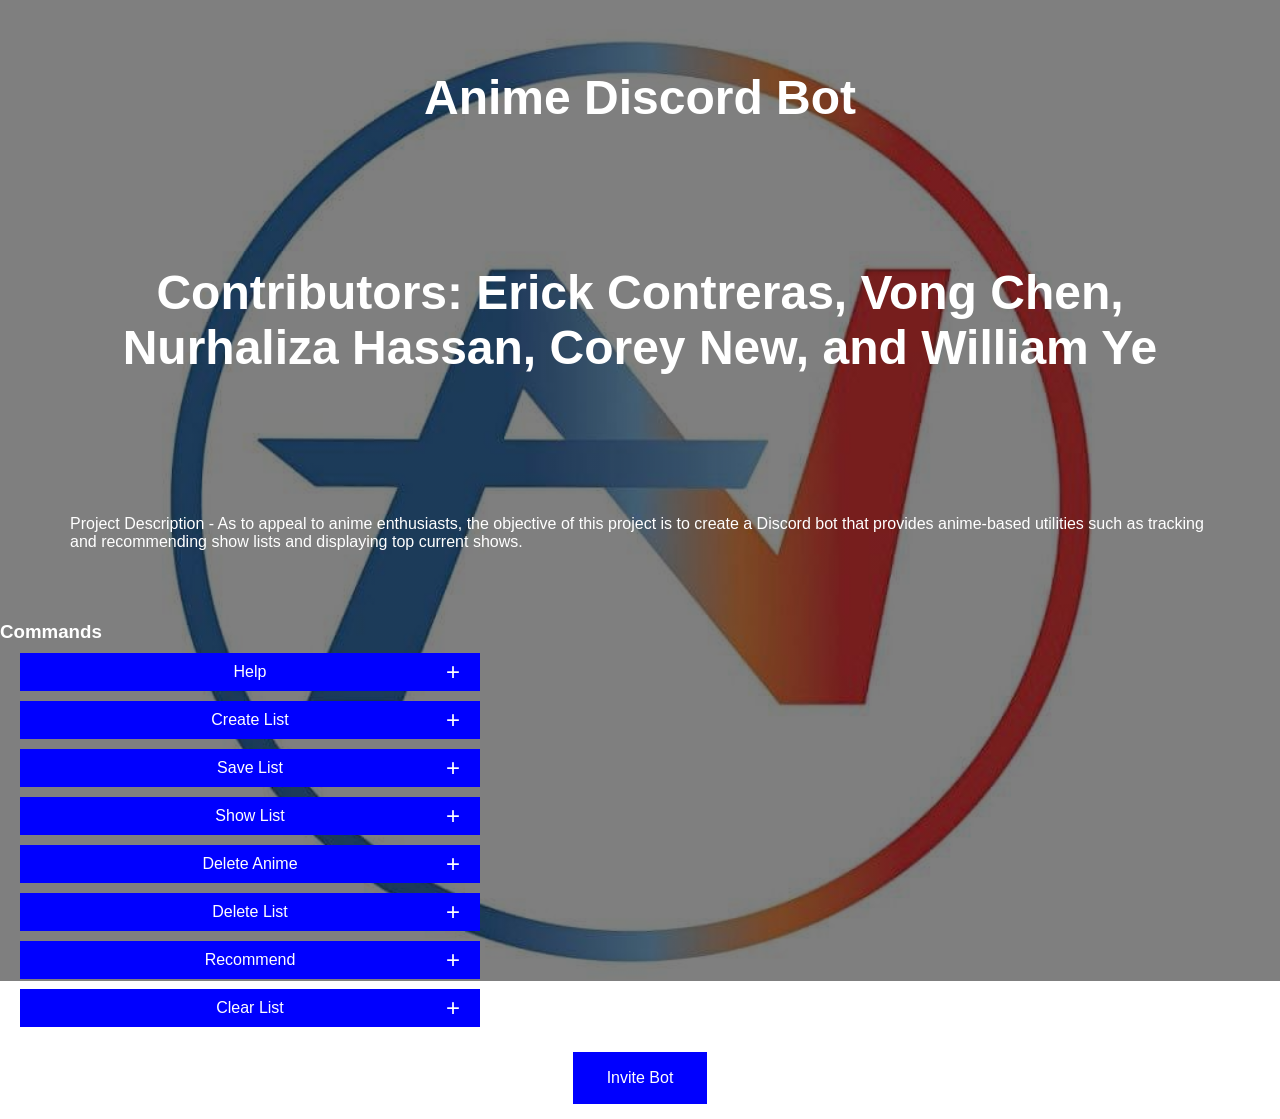
==== Website/index.html @ 14014547 "Updated button" ====
<!DOCTYPE html>
<html lang="en">
<head>
    <title> Anime Discord Bot </title>
    <link rel="stylesheet" href="style.css"> 
</head>
<body>
    <div class="main"> 
        <h1> Anime Discord Bot </h1>
        <h2> Contributors: Erick Contreras, Vong Chen, Nurhaliza Hassan, Corey New, and William Ye </h2>
        <p> Project Description - As to appeal to anime enthusiasts, the objective of this project is to create a Discord bot that provides anime-based utilities such as tracking and recommending show lists and displaying top current shows.
        </p>
        <h3> Commands </h3>
        <div class="accordion">
            <div class="content-box">
                <div class="label"> Help </div>
                <div class="content">
                    <p>Details: Opens the help menu</p>
                    <p>Usage: !help &lt;command&gt;</p>
                </div>
            </div>
            <div class="content-box">
                <div class="label"> Create List </div>
                <div class="content">
                    <p>Alias:  `createlist`, `Createlist`, `CreateList`</p>
                    <p>Details: Creates a list in the database</p>
                    <p>Usage: !createList</p>
                </div>
            </div>
            <div class="content-box">
                <div class="label"> Save List </div>
                <div class="content">
                    <p>Alias: `savelist`, `Savelist`, `SaveList`</p>
                    <p>Details: Saves anime to list</p>
                    <p>Usage: !saveList &lt;anime name&gt;</p>
                </div>
            </div>
            <div class="content-box">
                <div class="label"> Show List </div>
                <div class="content">
                    <p>Alias:  `showlist`, `Showlist`, `ShowList`</p>
                    <p>Details: Shows your list</p>
                    <p>Usage: !showList</p>
                </div>
            </div>
            <div class="content-box">
                <div class="label"> Delete Anime </div>
                <div class="content">
                    <p>Alias:  `delanime`, `Delanime`, `DelAnime`</p>
                    <p>Details: Deletes an anime from list</p>
                    <p>Usage: !delAnime &lt;anime name&gt;</p>
                </div>
            </div>
            <div class="content-box">
                <div class="label"> Delete List </div>
                <div class="content">
                    <p>Alias:  `deletelist`, `Deletelist`, `DeleteList`</p>
                    <p>Details: Deletes list from database</p>
                    <p>Usage: !deleteList</p>
                </div>
            </div>
            <div class="content-box">
                <div class="label"> Recommend </div>
                <div class="content">
                    <p>Alias:  `delanime`, `Delanime`, `DelAnime`</p>
                    <p>Details: Deletes an anime from list</p>
                    <p>Usage: !delAnime &lt;anime name&gt;</p>
                </div>
            </div>
            <div class="content-box">
                <div class="label"> Clear List </div>
                <div class="content">
                    <p>Alias:  `delanime`, `Delanime`, `DelAnime`</p>
                    <p>Details: Deletes an anime from list</p>
                    <p>Usage: !delAnime &lt;anime name&gt;</p>
                </div>
            </div>
        </div>
        <div class="button">
            <button class="button b1" onclick="window.open('https://discord.com/api/oauth2/authorize?client_id=942280719655395369&permissions=534723951680&scope=bot');" >Invite Bot</button>
        </div>
    </div>
</body>
<script src="index.js"></script>
---- Website/style.css ----
*{
    margin: 0;
    padding: 0;
    box-sizing: border-box;
}

.main{
    width: 100%;
    background: linear-gradient(to top, rgba(0,0,0,0.5)50%, rgba(0,0,0,0.5)50%), url(logo.jpg);
    background-position: center;
    background-size: cover;
    height: 109vh; 
}

h1 {
    text-align: center;
    color: white;
    padding: 70px;
    font-size: 300%;
}

h2 {
    text-align: center;
    color: white;
    padding: 70px;
    font-size: 300%;
}

ul {
    display: table;
    color: white;
    padding: 70px;
}

h3 {
    color: white;
}

body {
    font-family: Arial, sans-serif;
    display: flex;
    justify-content: center;
    align-items: center;
    min-height: 100vh;
    background: white;
}

.accordion {
    max-width: 500px;
    text-align: center
}

.accordion .content-box {
    position: relative;
    margin: 10px 20px;
}

.accordion .content-box .label {
    position: relative;
    padding: 10px;
    background: blue;
    color: white;
    cursor: pointer;
}

.accordion .content-box .label::before {
    content: '+';
    position: absolute;
    top: 50%;
    right: 20px;
    transform: translateY(-50%);
    font-size: 1.5em;
}

.accordion .content-box.active .label::before {
    content: '-';
}

.accordion .content-box .content {
    position: relative;
    background: black;
    height: 0;
    overflow: hidden;
    transition: 0.5s;
    overflow-y: auto;
}

.accordion .content-box.active .content {
    height: 150px;
    padding: 10px;
}

p {
    color: white;
    padding: 70px;
}

.button {
    padding: 15px 32px;
    text-align: center;
    text-decoration: none;
    font-size: 16px;
}

.b1 {
    background-color: blue; 
    color: white; 
    border: 2px solid blue;
}
  
.b1:hover {
    background-color: white;
    color: black;
}
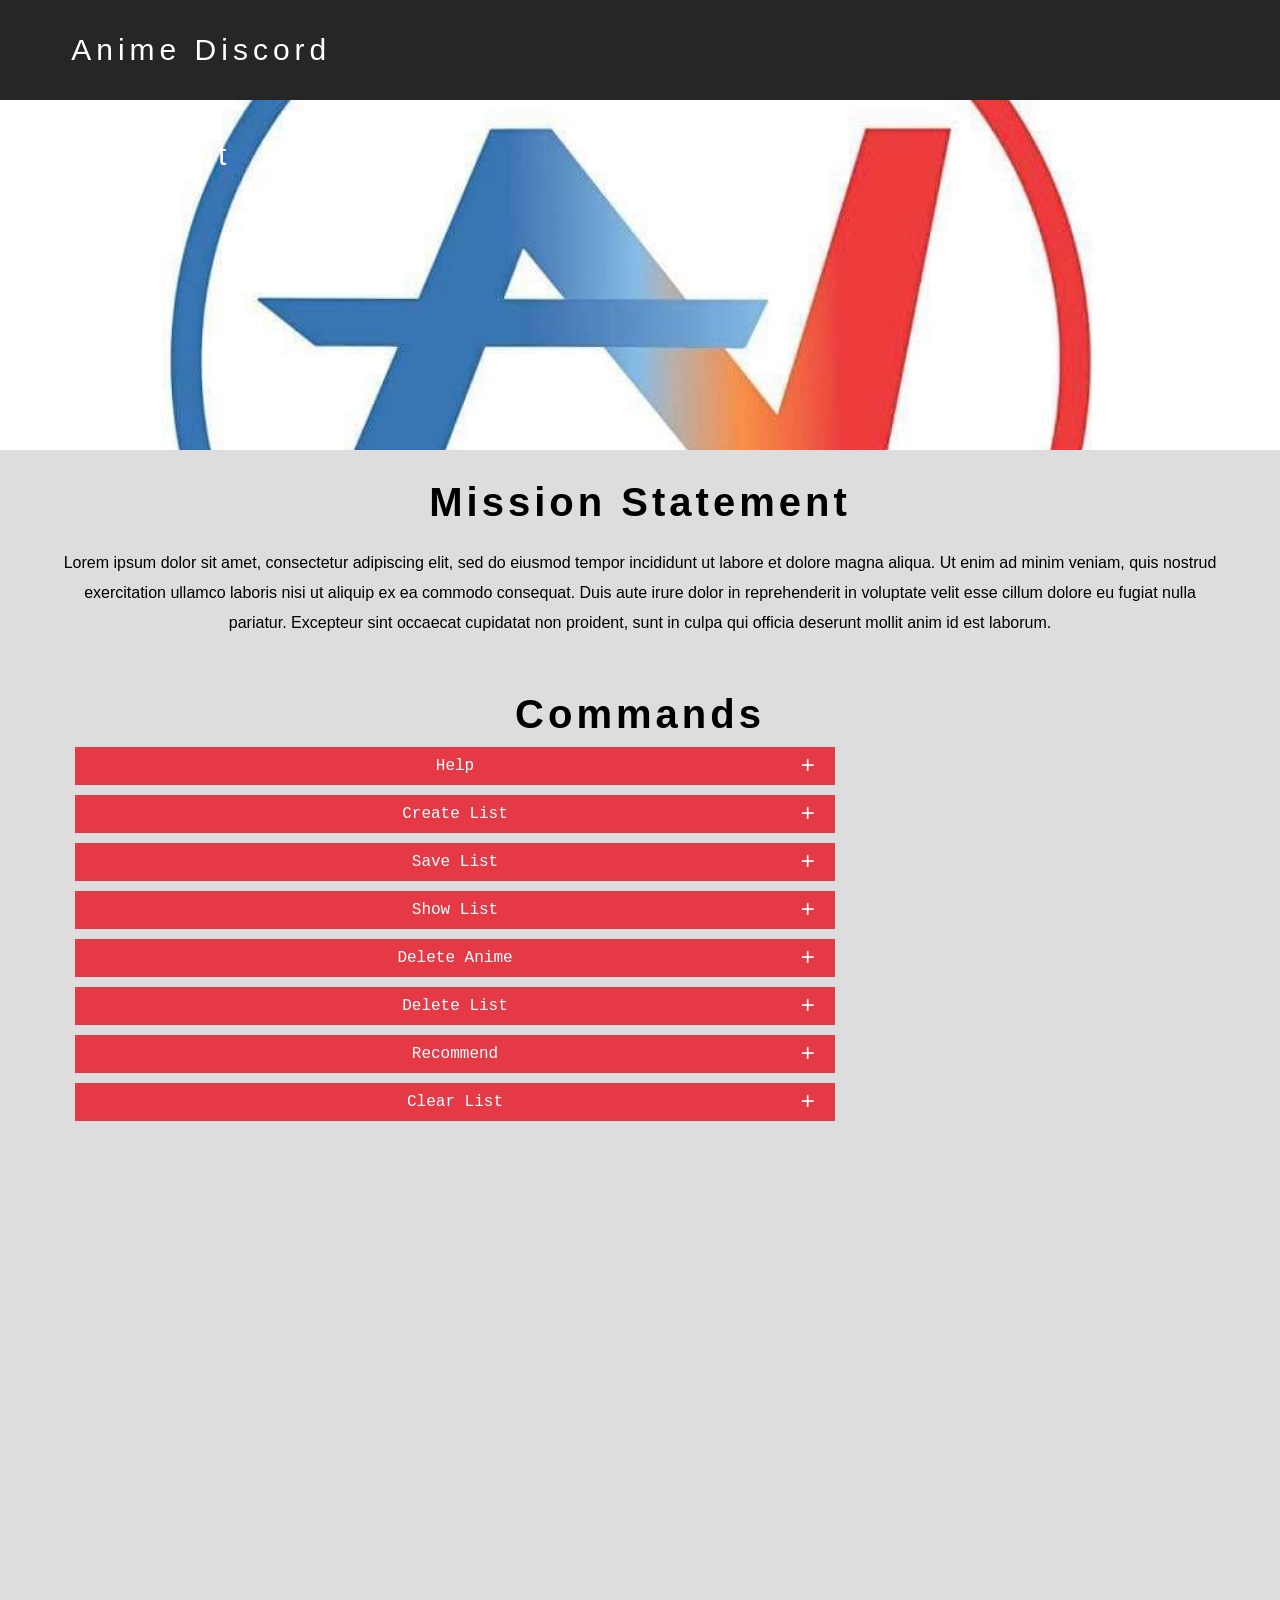
==== commit 15baa1ef: "a major update on ui design of website" ====
--- a/Website/index.html
+++ b/Website/index.html
@@ -1,84 +1,140 @@
 <!DOCTYPE html>
 <html lang="en">
-<head>
-    <title> Anime Discord Bot </title>
-    <link rel="stylesheet" href="style.css"> 
-</head>
-<body>
-    <div class="main"> 
-        <h1> Anime Discord Bot </h1>
-        <h2> Contributors: Erick Contreras, Vong Chen, Nurhaliza Hassan, Corey New, and William Ye </h2>
-        <p> Project Description - As to appeal to anime enthusiasts, the objective of this project is to create a Discord bot that provides anime-based utilities such as tracking and recommending show lists and displaying top current shows.
-        </p>
-        <h3> Commands </h3>
-        <div class="accordion">
-            <div class="content-box">
-                <div class="label"> Help </div>
-                <div class="content">
-                    <p>Details: Opens the help menu</p>
-                    <p>Usage: !help &lt;command&gt;</p>
+    <head>
+        <meta charset="UTF-8">
+        <!-- Tab Title -->
+        <title> Anime Discord Bot </title>
+        <link rel="stylesheet" href="style.css">
+    </head>
+    <body>
+          <!-- Heading Area  -->
+        <div class="box-area">
+            <header>
+                <div class="wrapper">
+                    <div class="logo">
+                        <a href="#"> Anime Discord Bot </a>
+                    </div>
                 </div>
+            </header>
+              <!-- Banner Area  -->
+            <div class="banner-area">
+                <h2>  </h2>   
             </div>
-            <div class="content-box">
-                <div class="label"> Create List </div>
-                <div class="content">
-                    <p>Alias:  `createlist`, `Createlist`, `CreateList`</p>
-                    <p>Details: Creates a list in the database</p>
-                    <p>Usage: !createList</p>
-                </div>
-            </div>
-            <div class="content-box">
-                <div class="label"> Save List </div>
-                <div class="content">
-                    <p>Alias: `savelist`, `Savelist`, `SaveList`</p>
-                    <p>Details: Saves anime to list</p>
-                    <p>Usage: !saveList &lt;anime name&gt;</p>
-                </div>
-            </div>
-            <div class="content-box">
-                <div class="label"> Show List </div>
-                <div class="content">
-                    <p>Alias:  `showlist`, `Showlist`, `ShowList`</p>
-                    <p>Details: Shows your list</p>
-                    <p>Usage: !showList</p>
-                </div>
-            </div>
-            <div class="content-box">
-                <div class="label"> Delete Anime </div>
-                <div class="content">
-                    <p>Alias:  `delanime`, `Delanime`, `DelAnime`</p>
-                    <p>Details: Deletes an anime from list</p>
-                    <p>Usage: !delAnime &lt;anime name&gt;</p>
-                </div>
-            </div>
-            <div class="content-box">
-                <div class="label"> Delete List </div>
-                <div class="content">
-                    <p>Alias:  `deletelist`, `Deletelist`, `DeleteList`</p>
-                    <p>Details: Deletes list from database</p>
-                    <p>Usage: !deleteList</p>
-                </div>
-            </div>
-            <div class="content-box">
-                <div class="label"> Recommend </div>
-                <div class="content">
-                    <p>Alias:  `delanime`, `Delanime`, `DelAnime`</p>
-                    <p>Details: Deletes an anime from list</p>
-                    <p>Usage: !delAnime &lt;anime name&gt;</p>
-                </div>
-            </div>
-            <div class="content-box">
-                <div class="label"> Clear List </div>
-                <div class="content">
-                    <p>Alias:  `delanime`, `Delanime`, `DelAnime`</p>
-                    <p>Details: Deletes an anime from list</p>
-                    <p>Usage: !delAnime &lt;anime name&gt;</p>
+              <!-- Area Below Banner  -->
+            <div class="content-area">
+                <div class="wrapper">
+                    <h2> Mission Statement </h2>
+                    <p> Lorem ipsum dolor sit amet, consectetur adipiscing elit, sed do eiusmod tempor 
+                        incididunt ut labore et dolore magna aliqua. Ut enim ad minim veniam, quis nostrud 
+                        exercitation ullamco laboris nisi ut aliquip ex ea commodo consequat. Duis aute 
+                        irure dolor in reprehenderit in voluptate velit esse cillum dolore eu fugiat nulla 
+                        pariatur. Excepteur sint occaecat cupidatat non proident, sunt in culpa qui officia 
+                        deserunt mollit anim id est laborum. </p>
+                    <h2> Commands </h2>
+                      <!-- Toggle Menu  -->
+                    <div class="accordion">
+                        <div class="content-box">
+                            <div class="label"> Help </div>
+                            <div class="content">
+                                <p> Lorem ipsum dolor sit amet, consectetur adipiscing elit, sed do eiusmod tempor 
+                                    incididunt ut labore et dolore magna aliqua. Ut enim ad minim veniam, quis nostrud 
+                                    exercitation ullamco laboris nisi ut aliquip ex ea commodo consequat. Duis aute 
+                                    irure dolor in reprehenderit in voluptate velit esse cillum dolore eu fugiat nulla 
+                                    pariatur. Excepteur sint occaecat cupidatat non proident, sunt in culpa qui officia 
+                                    deserunt mollit anim id est laborum.
+                                </p>
+                            </div>
+                        </div>
+                        <div class="content-box">
+                            <div class="label"> Create List </div>
+                            <div class="content">
+                                <p> Lorem ipsum dolor sit amet, consectetur adipiscing elit, sed do eiusmod tempor 
+                                    incididunt ut labore et dolore magna aliqua. Ut enim ad minim veniam, quis nostrud 
+                                    exercitation ullamco laboris nisi ut aliquip ex ea commodo consequat. Duis aute 
+                                    irure dolor in reprehenderit in voluptate velit esse cillum dolore eu fugiat nulla 
+                                    pariatur. Excepteur sint occaecat cupidatat non proident, sunt in culpa qui officia 
+                                    deserunt mollit anim id est laborum.
+                                </p>
+                            </div>
+                        </div>
+                        <div class="content-box">
+                            <div class="label"> Save List </div>
+                            <div class="content">
+                                <p> Lorem ipsum dolor sit amet, consectetur adipiscing elit, sed do eiusmod tempor 
+                                    incididunt ut labore et dolore magna aliqua. Ut enim ad minim veniam, quis nostrud 
+                                    exercitation ullamco laboris nisi ut aliquip ex ea commodo consequat. Duis aute 
+                                    irure dolor in reprehenderit in voluptate velit esse cillum dolore eu fugiat nulla 
+                                    pariatur. Excepteur sint occaecat cupidatat non proident, sunt in culpa qui officia 
+                                    deserunt mollit anim id est laborum.
+                                </p>
+                            </div>
+                        </div>
+                        <div class="content-box">
+                            <div class="label"> Show List </div>
+                            <div class="content">
+                                <p> Lorem ipsum dolor sit amet, consectetur adipiscing elit, sed do eiusmod tempor 
+                                    incididunt ut labore et dolore magna aliqua. Ut enim ad minim veniam, quis nostrud 
+                                    exercitation ullamco laboris nisi ut aliquip ex ea commodo consequat. Duis aute 
+                                    irure dolor in reprehenderit in voluptate velit esse cillum dolore eu fugiat nulla 
+                                    pariatur. Excepteur sint occaecat cupidatat non proident, sunt in culpa qui officia 
+                                    deserunt mollit anim id est laborum.
+                                </p>
+                            </div>
+                        </div>
+                        <div class="content-box">
+                            <div class="label"> Delete Anime </div>
+                            <div class="content">
+                                <p> Lorem ipsum dolor sit amet, consectetur adipiscing elit, sed do eiusmod tempor 
+                                    incididunt ut labore et dolore magna aliqua. Ut enim ad minim veniam, quis nostrud 
+                                    exercitation ullamco laboris nisi ut aliquip ex ea commodo consequat. Duis aute 
+                                    irure dolor in reprehenderit in voluptate velit esse cillum dolore eu fugiat nulla 
+                                    pariatur. Excepteur sint occaecat cupidatat non proident, sunt in culpa qui officia 
+                                    deserunt mollit anim id est laborum.
+                                </p>
+                            </div>
+                        </div>
+                        <div class="content-box">
+                            <div class="label"> Delete List </div>
+                            <div class="content">
+                                <p> Lorem ipsum dolor sit amet, consectetur adipiscing elit, sed do eiusmod tempor 
+                                    incididunt ut labore et dolore magna aliqua. Ut enim ad minim veniam, quis nostrud 
+                                    exercitation ullamco laboris nisi ut aliquip ex ea commodo consequat. Duis aute 
+                                    irure dolor in reprehenderit in voluptate velit esse cillum dolore eu fugiat nulla 
+                                    pariatur. Excepteur sint occaecat cupidatat non proident, sunt in culpa qui officia 
+                                    deserunt mollit anim id est laborum.
+                                </p>
+                            </div>
+                        </div>
+                        <div class="content-box">
+                            <div class="label"> Recommend </div>
+                            <div class="content">
+                                <p> Lorem ipsum dolor sit amet, consectetur adipiscing elit, sed do eiusmod tempor 
+                                    incididunt ut labore et dolore magna aliqua. Ut enim ad minim veniam, quis nostrud 
+                                    exercitation ullamco laboris nisi ut aliquip ex ea commodo consequat. Duis aute 
+                                    irure dolor in reprehenderit in voluptate velit esse cillum dolore eu fugiat nulla 
+                                    pariatur. Excepteur sint occaecat cupidatat non proident, sunt in culpa qui officia 
+                                    deserunt mollit anim id est laborum.
+                                </p>
+                            </div>
+                        </div>
+                        <div class="content-box">
+                            <div class="label"> Clear List </div>
+                            <div class="content">
+                                <p> Lorem ipsum dolor sit amet, consectetur adipiscing elit, sed do eiusmod tempor 
+                                    incididunt ut labore et dolore magna aliqua. Ut enim ad minim veniam, quis nostrud 
+                                    exercitation ullamco laboris nisi ut aliquip ex ea commodo consequat. Duis aute 
+                                    irure dolor in reprehenderit in voluptate velit esse cillum dolore eu fugiat nulla 
+                                    pariatur. Excepteur sint occaecat cupidatat non proident, sunt in culpa qui officia 
+                                    deserunt mollit anim id est laborum.
+                                </p>
+                            </div>
+                        </div>
                 </div>
             </div>
         </div>
-        <div class="button">
-            <button class="button b1" onclick="window.open('https://discord.com/api/oauth2/authorize?client_id=942280719655395369&permissions=534723951680&scope=bot');" >Invite Bot</button>
-        </div>
-    </div>
-</body>
+    </body>
+</html>
+<div class="button"> 
+    <button onclick="window.open('https://discord.com/api/oauth2/authorize?client_id=942280719655395369&permissions=534723951680&scope=bot');">Invite Bot</button>
+</div>
 <script src="index.js"></script>
--- a/Website/style.css
+++ b/Website/style.css
@@ -1,53 +1,100 @@
 *{
     margin: 0;
     padding: 0;
-    box-sizing: border-box;
 }
 
-.main{
-    width: 100%;
-    background: linear-gradient(to top, rgba(0,0,0,0.5)50%, rgba(0,0,0,0.5)50%), url(logo.jpg);
-    background-position: center;
-    background-size: cover;
-    height: 109vh; 
+/* --- variables --- */
+/* background - gradient color palette */
+:root {
+    --imperial-red: #e63946;
+    --honeydew: #f1faee;
+    --powder-blue: #a8dadc;
+    --celadon-blue: #457b9d;
+    --prussian-blue: #1d3557;
 }
 
-h1 {
+/* --- global settings --- */
+body {
     text-align: center;
-    color: white;
-    padding: 70px;
-    font-size: 300%;
 }
 
-h2 {
-    text-align: center;
-    color: white;
-    padding: 70px;
-    font-size: 300%;
+.wrapper {
+    width: 1170px;
+    margin: 0 auto;
 }
 
-ul {
-    display: table;
-    color: white;
-    padding: 70px;
+header {
+    height: 100px;
+    background: #262626;
+    width: 100%;
+    z-index: 12;
+    position: fixed;
 }
 
-h3 {
-    color: white;
+.logo {
+    width: 25%;
+    float: left;
+    line-height: 100px;
 }
 
-body {
-    font-family: Arial, sans-serif;
-    display: flex;
-    justify-content: center;
-    align-items: center;
-    min-height: 100vh;
-    background: white;
+.logo a {
+    text-decoration: none;
+    font-size: 30px;
+    font-family: 'Franklin Gothic Medium', 'Arial Narrow', Arial, sans-serif;
+    color: #fff;
+    letter-spacing: 5px;
+    background-position: center;
 }
 
+.banner-area {
+    width: 100%;
+    height: 500px;
+    position: fixed;
+    top: 100px;
+    background-image: url(logo.jpg);
+    -webkit-background-size: cover;
+    background-size: cover;
+    background-position: center center;
+}
+
+.banner-area h2 {
+    padding-top: 8%;
+    font-size: 70px;
+    font-family: 'Courier New', Courier, monospace;
+    text-transform: uppercase;
+    color: #fff;
+}
+
+.content-area {
+    width: 100%;
+    position: relative;
+    top: 450px;
+    background: #ddd;
+    height: 1500px;
+}
+
+.content-area h2 {
+    font-family: 'Franklin Gothic Medium', 'Arial Narrow', Arial, sans-serif;
+    letter-spacing: 4px;
+    padding-top: 30px;
+    font-size: 40px;
+    margin: 0;
+}
+
+.content-area p {
+    padding: 2% 0;
+    font-family: 'Lucida Sans', 'Lucida Sans Regular', 'Lucida Grande', 'Lucida Sans Unicode', Geneva, Verdana, sans-serif;
+    line-height: 30px;
+}
+
+/* --- discord button --- */
+.button {
+    text-align: center;
+}
+
+/* --- toggle menu --- */
 .accordion {
-    max-width: 500px;
-    text-align: center
+    max-width: 800px;
 }
 
 .accordion .content-box {
@@ -58,9 +105,10 @@
 .accordion .content-box .label {
     position: relative;
     padding: 10px;
-    background: blue;
+    background: var(--imperial-red);
     color: white;
     cursor: pointer;
+    font-family: 'Courier New', Courier, monospace;
 }
 
 .accordion .content-box .label::before {
@@ -78,7 +126,7 @@
 
 .accordion .content-box .content {
     position: relative;
-    background: black;
+    background: white;
     height: 0;
     overflow: hidden;
     transition: 0.5s;
@@ -88,27 +136,7 @@
 .accordion .content-box.active .content {
     height: 150px;
     padding: 10px;
+    
 }
 
-p {
-    color: white;
-    padding: 70px;
-}
 
-.button {
-    padding: 15px 32px;
-    text-align: center;
-    text-decoration: none;
-    font-size: 16px;
-}
-
-.b1 {
-    background-color: blue; 
-    color: white; 
-    border: 2px solid blue;
-}
-  
-.b1:hover {
-    background-color: white;
-    color: black;
-}
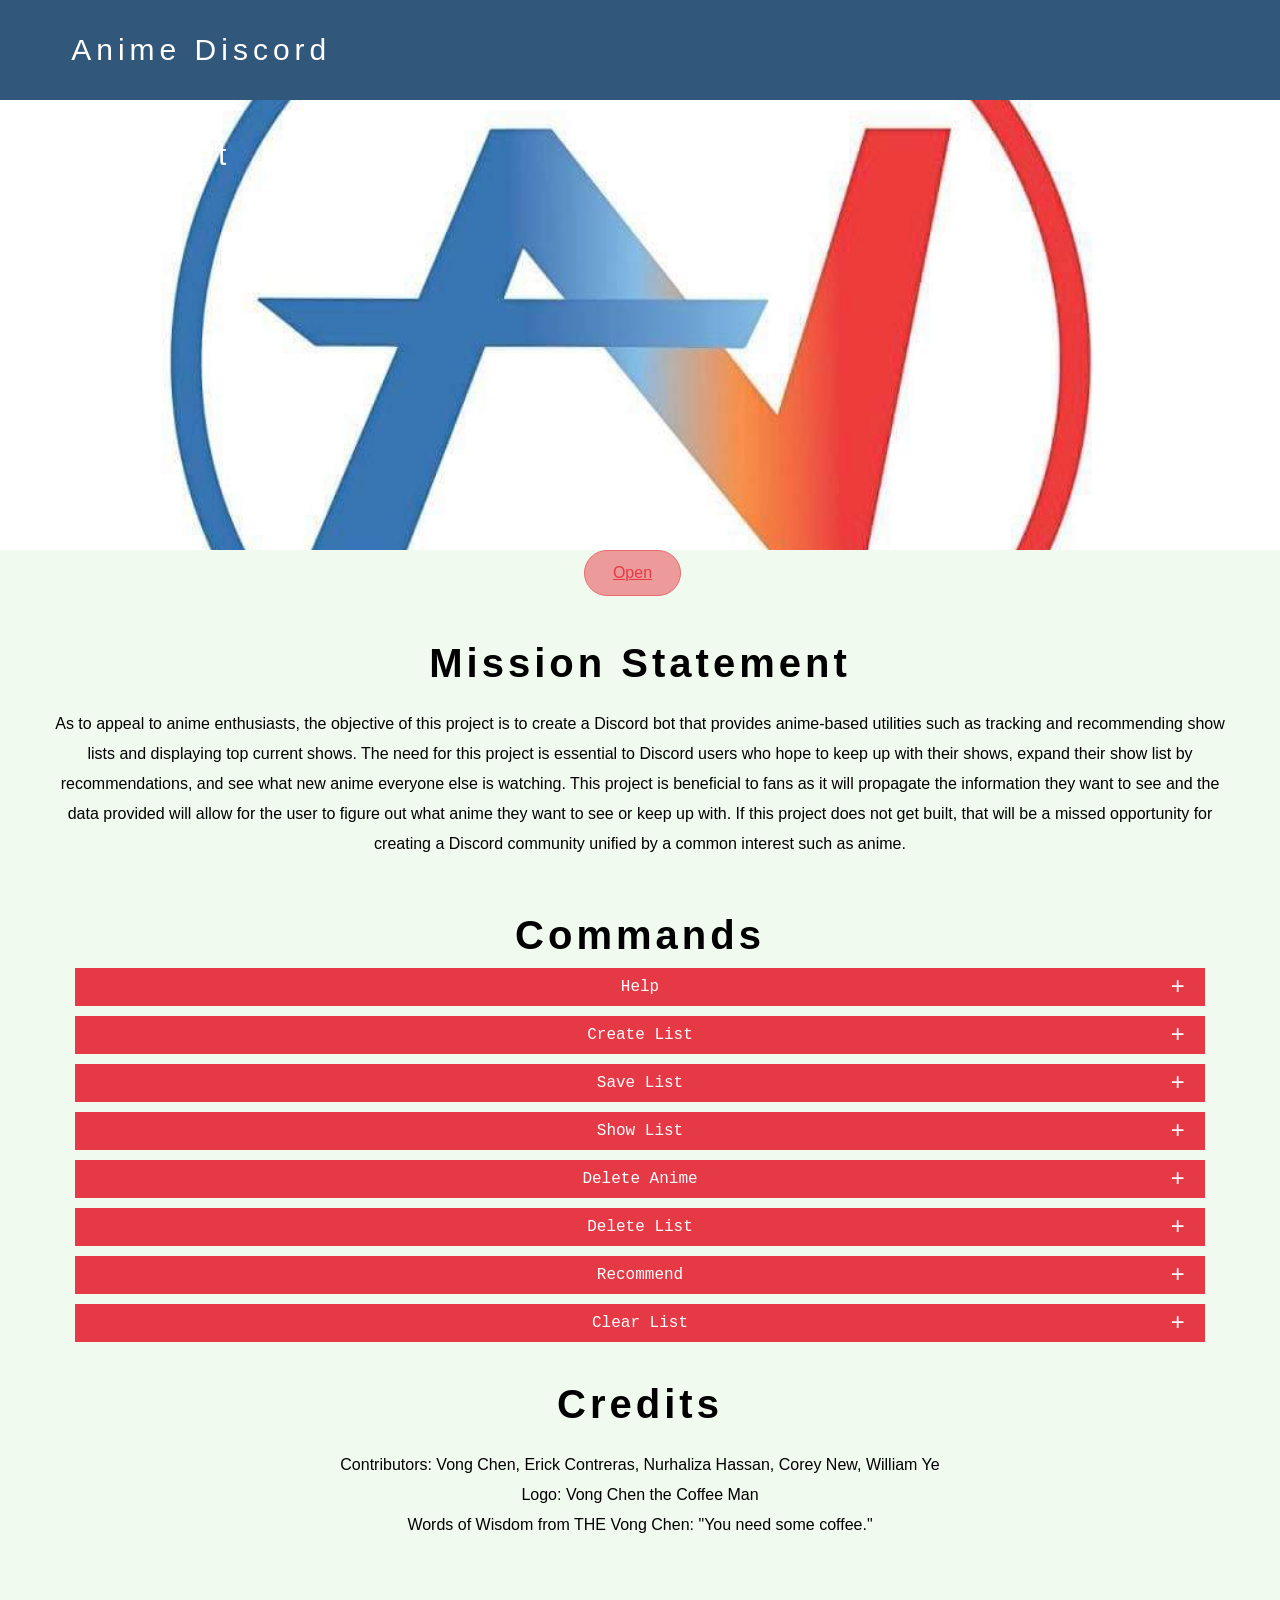
==== commit aa5b1666: "changed how button + toggle menu looked + updated description of mission statement" ====
--- a/Website/index.html
+++ b/Website/index.html
@@ -23,13 +23,19 @@
               <!-- Area Below Banner  -->
             <div class="content-area">
                 <div class="wrapper">
+                    <div type="button">
+                    <a href="#" class="btn" onclick="window.open('https://discord.com/api/oauth2/authorize?client_id=942280719655395369&permissions=534723951680&scope=bot');"> Open </a>
+                    </div>
                     <h2> Mission Statement </h2>
-                    <p> Lorem ipsum dolor sit amet, consectetur adipiscing elit, sed do eiusmod tempor 
-                        incididunt ut labore et dolore magna aliqua. Ut enim ad minim veniam, quis nostrud 
-                        exercitation ullamco laboris nisi ut aliquip ex ea commodo consequat. Duis aute 
-                        irure dolor in reprehenderit in voluptate velit esse cillum dolore eu fugiat nulla 
-                        pariatur. Excepteur sint occaecat cupidatat non proident, sunt in culpa qui officia 
-                        deserunt mollit anim id est laborum. </p>
+                    <p> As to appeal to anime enthusiasts, the objective of this project is to create a Discord 
+                        bot that provides anime-based utilities such as tracking and recommending show lists and 
+                        displaying top current shows. The need for this project is essential to Discord users who 
+                        hope to keep up with their shows, expand their show list by recommendations, and see what 
+                        new anime everyone else is watching. This project is beneficial to fans as it will propagate 
+                        the information they want to see and the data provided will allow for the user to figure out 
+                        what anime they want to see or keep up with. If this project does not get built, that will be a 
+                        missed opportunity for creating a Discord community unified by a common interest such as anime.
+                    </p>
                     <h2> Commands </h2>
                       <!-- Toggle Menu  -->
                     <div class="accordion">
@@ -129,12 +135,17 @@
                                 </p>
                             </div>
                         </div>
-                </div>
+                    </div>
+                    <h2> Credits </h2>
+                    <p> Contributors: Vong Chen, Erick Contreras, Nurhaliza Hassan,
+                        Corey New, William Ye <br> Logo: Vong Chen the Coffee Man 
+                        <br> Words of Wisdom from THE Vong Chen: "You need some coffee."
+                    </p>
             </div>
         </div>
     </body>
 </html>
 <div class="button"> 
-    <button onclick="window.open('https://discord.com/api/oauth2/authorize?client_id=942280719655395369&permissions=534723951680&scope=bot');">Invite Bot</button>
+    <button onclick="window.open('https://discord.com/api/oauth2/authorize?client_id=942280719655395369&permissions=534723951680&scope=bot');">Invite </button>
 </div>
 <script src="index.js"></script>
--- a/Website/style.css
+++ b/Website/style.css
@@ -7,10 +7,17 @@
 /* background - gradient color palette */
 :root {
     --imperial-red: #e63946;
+    --candy-pink: #e96a70;
+    --pastel-pink: #ec9a9a;
+    --spanish-pink: #edb2af;
     --honeydew: #f1faee;
     --powder-blue: #a8dadc;
     --celadon-blue: #457b9d;
+    --bdazzeled-blue: #31587a;
     --prussian-blue: #1d3557;
+    --white: #fff;
+    --white-alpha-40: rgba(255, 255, 255, 0.40);
+    --white-alpha-25: rgba(255, 255, 255, 0.25);
 }
 
 /* --- global settings --- */
@@ -25,7 +32,7 @@
 
 header {
     height: 100px;
-    background: #262626;
+    background: var(--bdazzeled-blue);
     width: 100%;
     z-index: 12;
     position: fixed;
@@ -68,9 +75,12 @@
 .content-area {
     width: 100%;
     position: relative;
-    top: 450px;
-    background: #ddd;
-    height: 1500px;
+    top: 550px;
+    background: var(--honeydew);
+    height: 2400px;
+}
+.content-area .btn {
+    margin: 0 15px 15px 0;
 }
 
 .content-area h2 {
@@ -88,13 +98,55 @@
 }
 
 /* --- discord button --- */
-.button {
+button {
     text-align: center;
+    font-family: 'Franklin Gothic Medium', 'Arial Narrow', Arial, sans-serif;
+    user-select: none;
+}
+
+.btn {
+    line-height: 1.5;
+    background-color: var(--pastel-pink);
+    border: 1px solid var(--candy-pink);
+    padding: 10px 28px;
+    display: inline-block;
+    border-radius: 30px;
+    color: var(--imperial-red); /* changes color of word font */
+    font-family: 'Franklin Gothic Medium', 'Arial Narrow', Arial, sans-serif;
+    font-size: 16px;
+    font-weight: 500;
+    text-transform: capitalize;
+    cursor: pointer;
+    user-select: none;
+    position: relative;
+    overflow: hidden;
+    vertical-align: middle;
+    transition: color 0.3s ease;
+}
+
+.btn::before {
+    content: '';
+    position: absolute;
+    left: 0;
+    top: 0;
+    height: 100%;
+    width: 0%;
+    background-color: var(--imperial-red);
+    z-index: -1; 
+    transition: width 0.3s ease; /* button gradient */
+}
+
+.btn:hover::before {
+    width: 100%;
+}
+/* when button is touched - font changes white */
+.btn:hover { 
+    color: var(--white);
 }
 
 /* --- toggle menu --- */
 .accordion {
-    max-width: 800px;
+    max-width: 1600px;
 }
 
 .accordion .content-box {
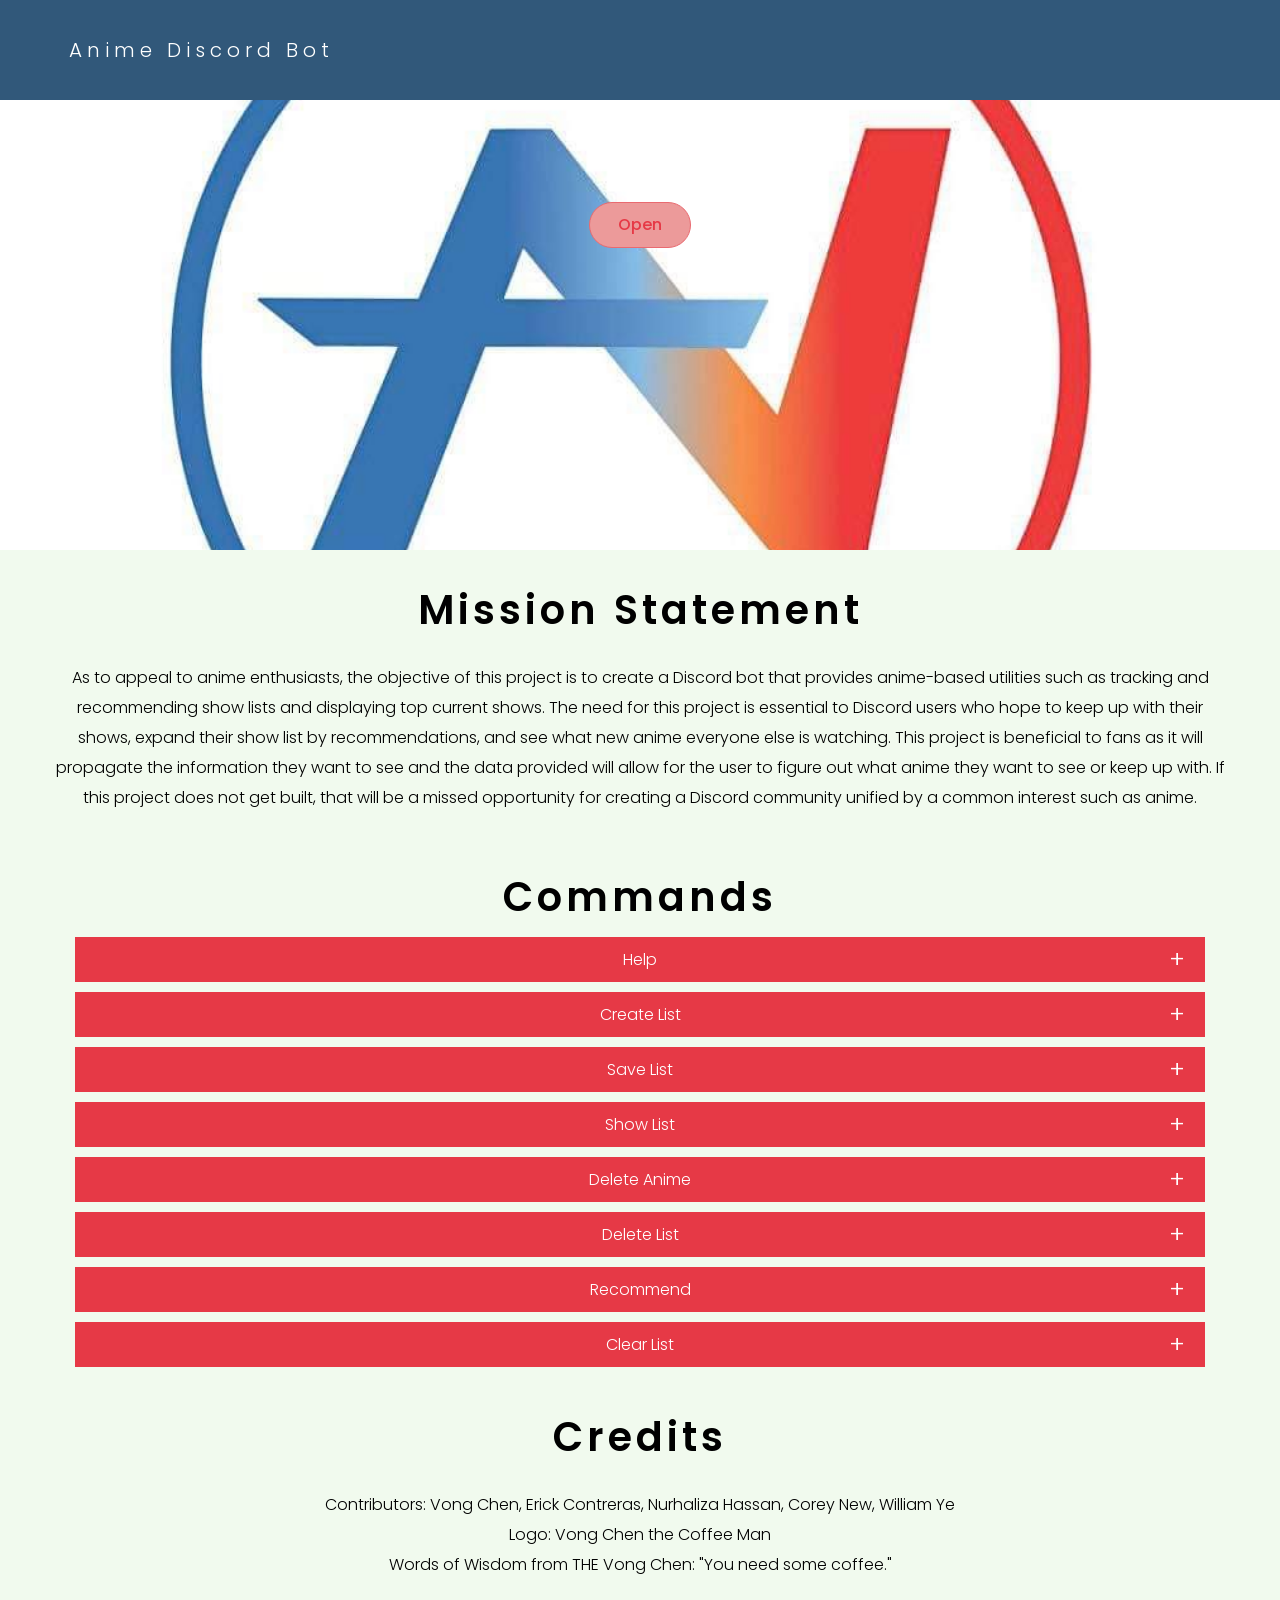
==== commit 11e4d873: "changed font style + moved button" ====
--- a/Website/index.html
+++ b/Website/index.html
@@ -2,8 +2,10 @@
 <html lang="en">
     <head>
         <meta charset="UTF-8">
+        <meta name="viewport" content="width=device-width, initial-scale=1">
         <!-- Tab Title -->
         <title> Anime Discord Bot </title>
+        <link rel="stylesheet" href="css/font-awesome.css">
         <link rel="stylesheet" href="style.css">
     </head>
     <body>
@@ -19,13 +21,13 @@
               <!-- Banner Area  -->
             <div class="banner-area">
                 <h2>  </h2>   
+                <div type="button">
+                    <a href="#" class="btn" onclick="window.open('https://discord.com/api/oauth2/authorize?client_id=942280719655395369&permissions=534723951680&scope=bot');"> Open </a>
+                </div>
             </div>
               <!-- Area Below Banner  -->
             <div class="content-area">
                 <div class="wrapper">
-                    <div type="button">
-                    <a href="#" class="btn" onclick="window.open('https://discord.com/api/oauth2/authorize?client_id=942280719655395369&permissions=534723951680&scope=bot');"> Open </a>
-                    </div>
                     <h2> Mission Statement </h2>
                     <p> As to appeal to anime enthusiasts, the objective of this project is to create a Discord 
                         bot that provides anime-based utilities such as tracking and recommending show lists and 
--- a/Website/style.css
+++ b/Website/style.css
@@ -1,3 +1,6 @@
+/* --- fonts --- */
+@import url('https://fonts.googleapis.com/css2?family=Poppins:ital,wght@0,100;0,200;0,300;0,400;0,500;0,700;0,900;1,100;1,200;1,300;1,400;1,500;1,700;1,900&display=swap');
+
 *{
     margin: 0;
     padding: 0;
@@ -21,7 +24,27 @@
 }
 
 /* --- global settings --- */
+html { 
+    font-size: 10px;
+    font-family: "Georgia", Arial, sans-serif;
+}
+
+h1, h2 {
+    font-weight: 600;
+}
+
+h3, h4, h5, h6 {
+    font-weight: 500;
+}
+
+a {
+    text-decoration: none; /* removes lines from words on buttons */
+}
+
 body {
+    font-family: 'Poppins', sans-serif;
+    font-weight: 300;
+    font-size: 16px;
     text-align: center;
 }
 
@@ -46,8 +69,8 @@
 
 .logo a {
     text-decoration: none;
-    font-size: 30px;
-    font-family: 'Franklin Gothic Medium', 'Arial Narrow', Arial, sans-serif;
+    font-size: 20px;
+    font-family: inherit;
     color: #fff;
     letter-spacing: 5px;
     background-position: center;
@@ -67,7 +90,7 @@
 .banner-area h2 {
     padding-top: 8%;
     font-size: 70px;
-    font-family: 'Courier New', Courier, monospace;
+    font-family: inherit;
     text-transform: uppercase;
     color: #fff;
 }
@@ -84,7 +107,7 @@
 }
 
 .content-area h2 {
-    font-family: 'Franklin Gothic Medium', 'Arial Narrow', Arial, sans-serif;
+    font-family: inherit;
     letter-spacing: 4px;
     padding-top: 30px;
     font-size: 40px;
@@ -93,14 +116,14 @@
 
 .content-area p {
     padding: 2% 0;
-    font-family: 'Lucida Sans', 'Lucida Sans Regular', 'Lucida Grande', 'Lucida Sans Unicode', Geneva, Verdana, sans-serif;
+    font-family: inherit;
     line-height: 30px;
 }
 
 /* --- discord button --- */
 button {
     text-align: center;
-    font-family: 'Franklin Gothic Medium', 'Arial Narrow', Arial, sans-serif;
+    font-family: inherit;
     user-select: none;
 }
 
@@ -112,7 +135,7 @@
     display: inline-block;
     border-radius: 30px;
     color: var(--imperial-red); /* changes color of word font */
-    font-family: 'Franklin Gothic Medium', 'Arial Narrow', Arial, sans-serif;
+    font-family: inherit;
     font-size: 16px;
     font-weight: 500;
     text-transform: capitalize;
@@ -160,7 +183,7 @@
     background: var(--imperial-red);
     color: white;
     cursor: pointer;
-    font-family: 'Courier New', Courier, monospace;
+    font-family: inherit;
 }
 
 .accordion .content-box .label::before {
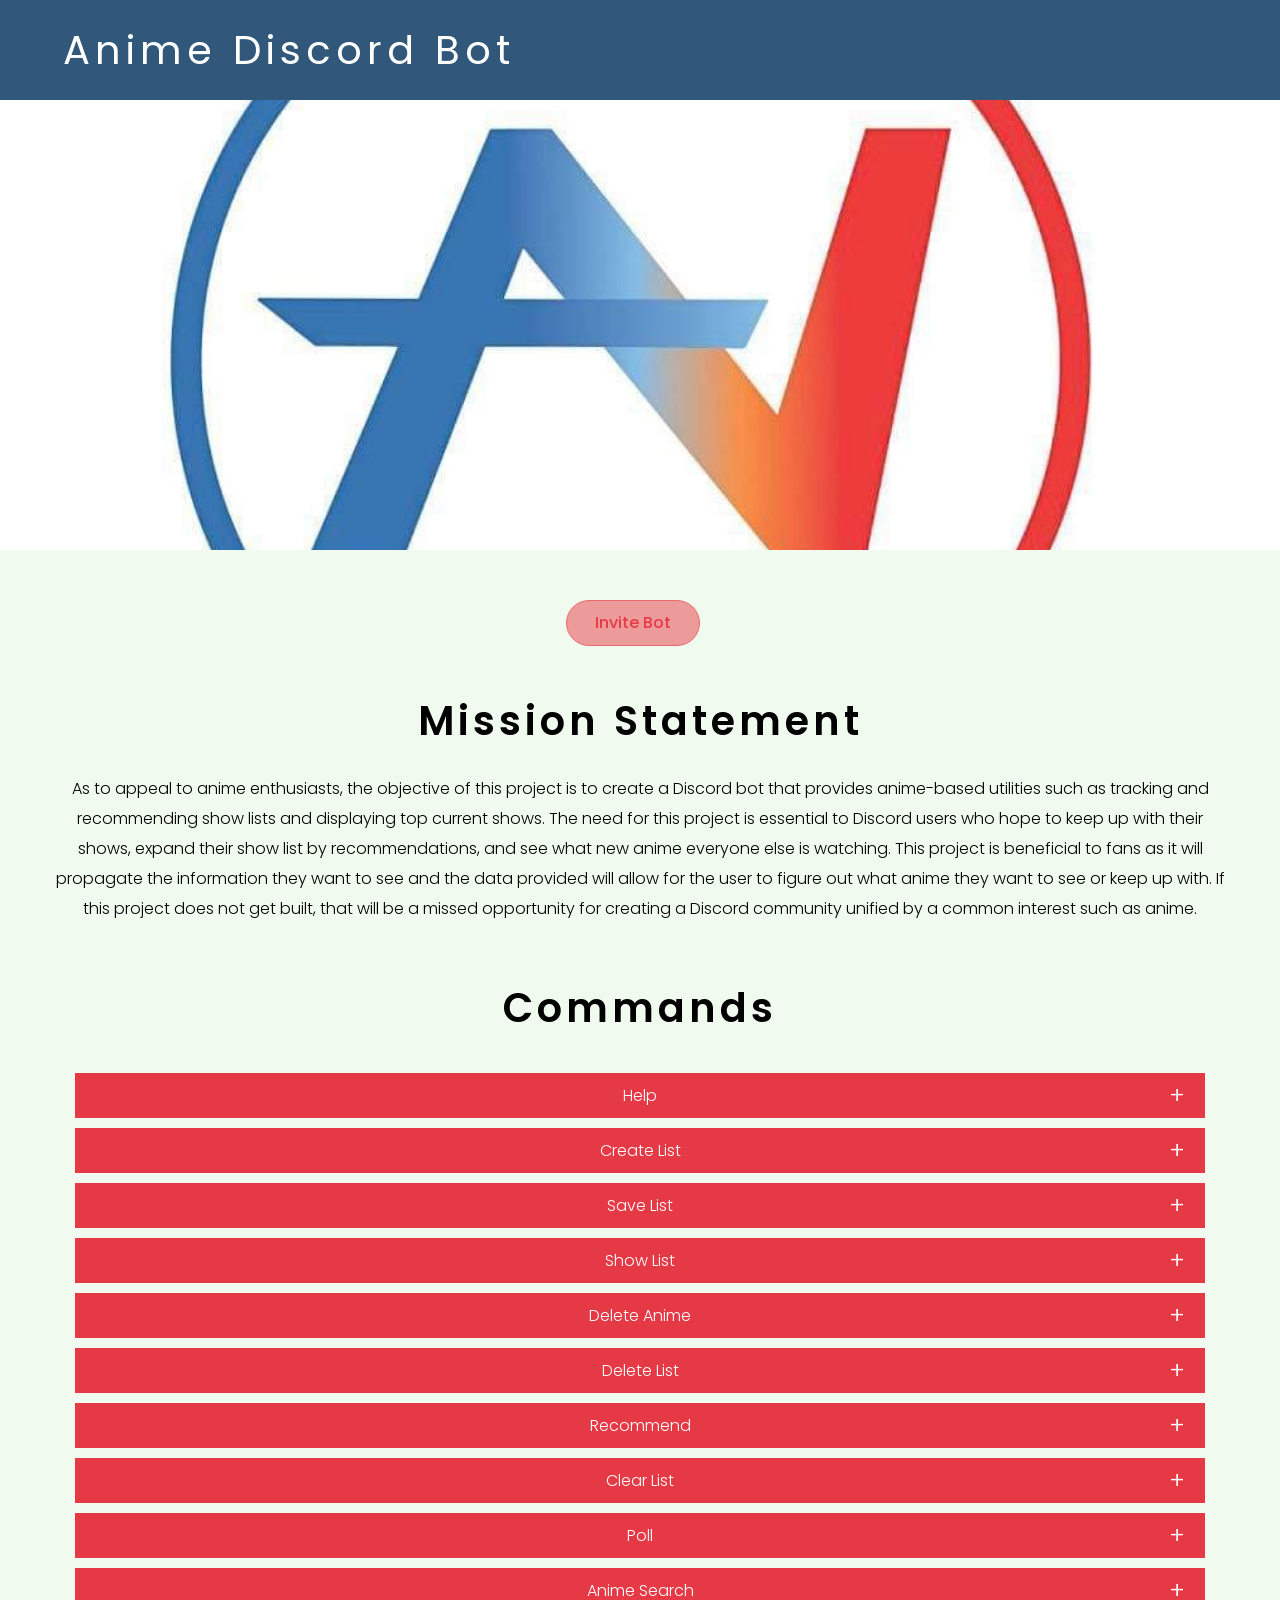
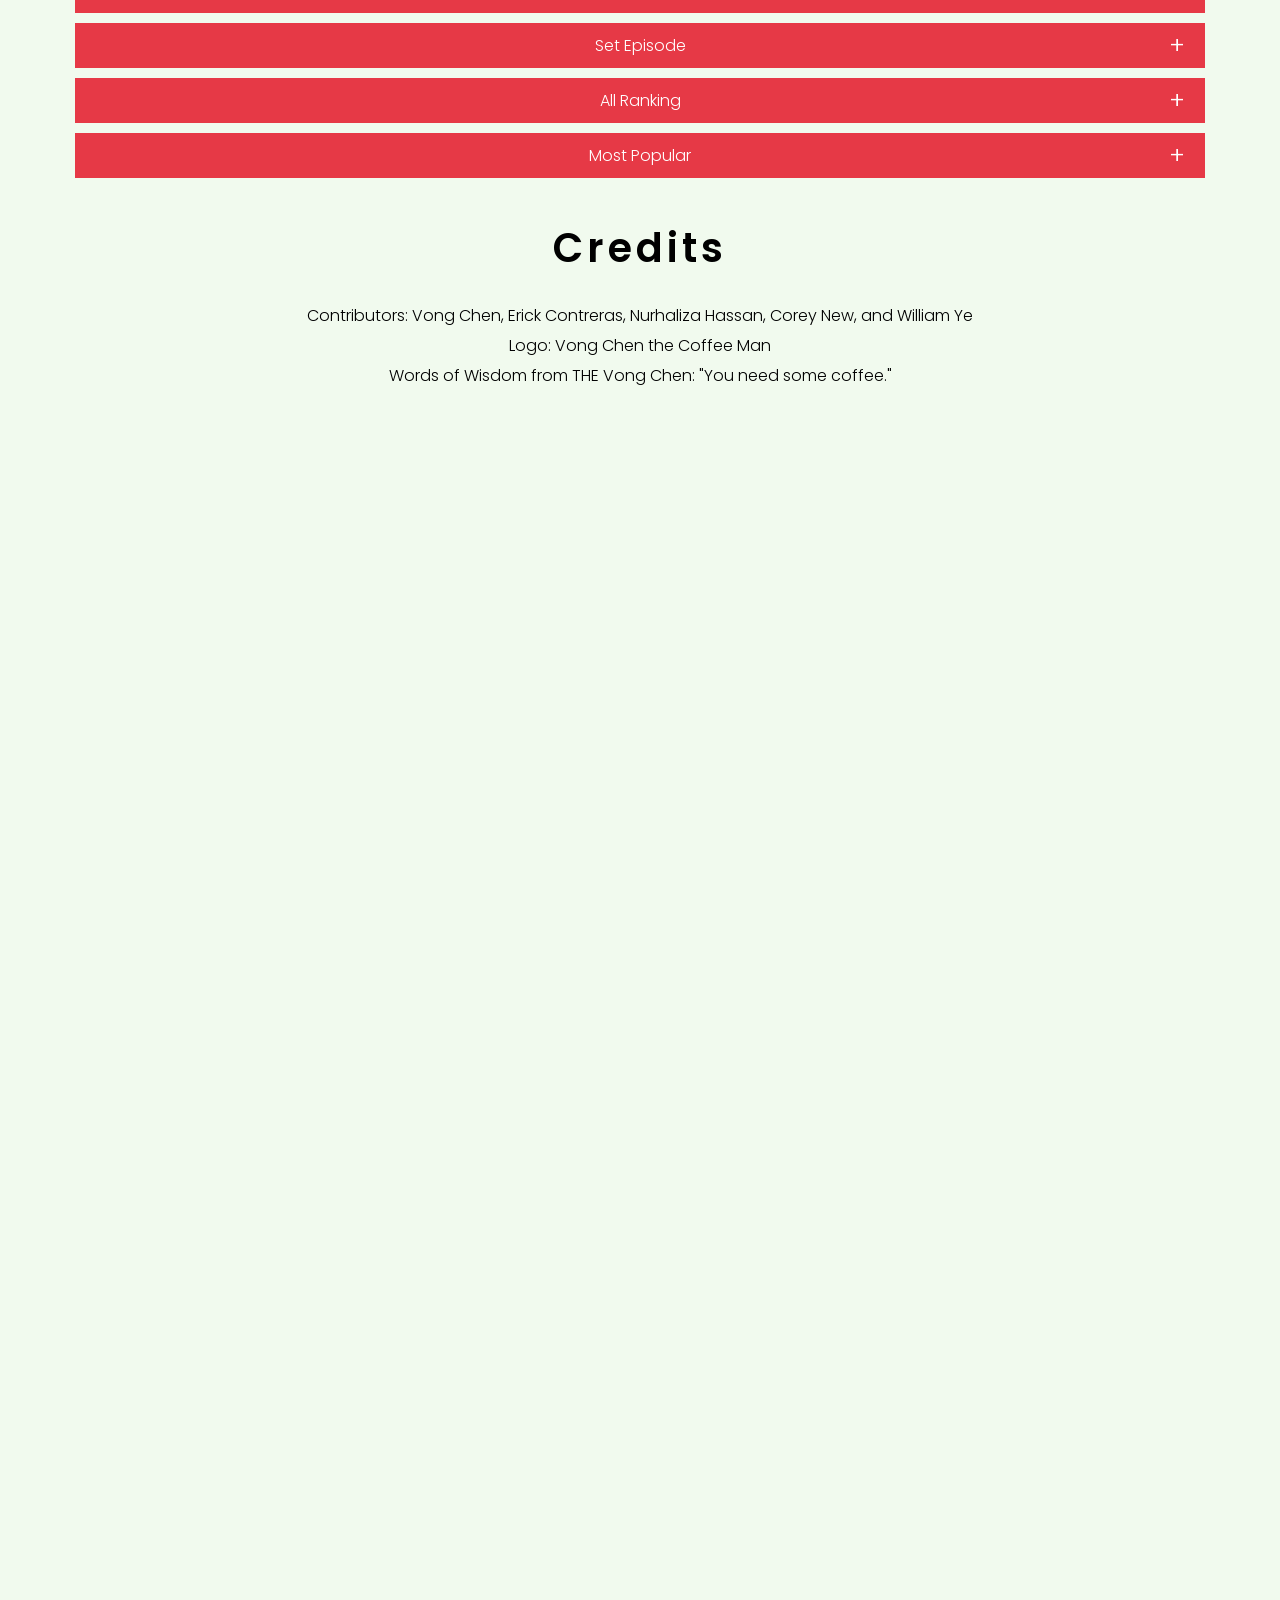
==== commit da992517: "updated descriptions of each command + made minor style changes" ====
--- a/Website/index.html
+++ b/Website/index.html
@@ -9,7 +9,7 @@
         <link rel="stylesheet" href="style.css">
     </head>
     <body>
-          <!-- Heading Area  -->
+        <!-- Heading Area  -->
         <div class="box-area">
             <header>
                 <div class="wrapper">
@@ -18,16 +18,17 @@
                     </div>
                 </div>
             </header>
-              <!-- Banner Area  -->
+            <!-- Banner Area  -->
             <div class="banner-area">
-                <h2>  </h2>   
-                <div type="button">
-                    <a href="#" class="btn" onclick="window.open('https://discord.com/api/oauth2/authorize?client_id=942280719655395369&permissions=534723951680&scope=bot');"> Open </a>
-                </div>
+                <h2>  </h2>  
             </div>
-              <!-- Area Below Banner  -->
+            <!-- Area Below Banner  -->
             <div class="content-area">
                 <div class="wrapper">
+                    <br> <br>
+                    <div type="button">
+                        <a href="#" class="btn" onclick="window.open('https://discord.com/api/oauth2/authorize?client_id=942280719655395369&permissions=534723951680&scope=bot');"> Invite Bot </a>
+                    </div>
                     <h2> Mission Statement </h2>
                     <p> As to appeal to anime enthusiasts, the objective of this project is to create a Discord 
                         bot that provides anime-based utilities such as tracking and recommending show lists and 
@@ -39,115 +40,109 @@
                         missed opportunity for creating a Discord community unified by a common interest such as anime.
                     </p>
                     <h2> Commands </h2>
+                    <br>
                       <!-- Toggle Menu  -->
                     <div class="accordion">
                         <div class="content-box">
                             <div class="label"> Help </div>
                             <div class="content">
-                                <p> Lorem ipsum dolor sit amet, consectetur adipiscing elit, sed do eiusmod tempor 
-                                    incididunt ut labore et dolore magna aliqua. Ut enim ad minim veniam, quis nostrud 
-                                    exercitation ullamco laboris nisi ut aliquip ex ea commodo consequat. Duis aute 
-                                    irure dolor in reprehenderit in voluptate velit esse cillum dolore eu fugiat nulla 
-                                    pariatur. Excepteur sint occaecat cupidatat non proident, sunt in culpa qui officia 
-                                    deserunt mollit anim id est laborum.
+                                <p> A command that serves as a directory. All commands and details to run them are shown here.
+                                    It will also show who requested the command.
                                 </p>
                             </div>
                         </div>
                         <div class="content-box">
                             <div class="label"> Create List </div>
                             <div class="content">
-                                <p> Lorem ipsum dolor sit amet, consectetur adipiscing elit, sed do eiusmod tempor 
-                                    incididunt ut labore et dolore magna aliqua. Ut enim ad minim veniam, quis nostrud 
-                                    exercitation ullamco laboris nisi ut aliquip ex ea commodo consequat. Duis aute 
-                                    irure dolor in reprehenderit in voluptate velit esse cillum dolore eu fugiat nulla 
-                                    pariatur. Excepteur sint occaecat cupidatat non proident, sunt in culpa qui officia 
-                                    deserunt mollit anim id est laborum.
+                                <p> A command that creates an ID for the user in the database, enabling the user to input their anime list.
                                 </p>
                             </div>
                         </div>
                         <div class="content-box">
                             <div class="label"> Save List </div>
                             <div class="content">
-                                <p> Lorem ipsum dolor sit amet, consectetur adipiscing elit, sed do eiusmod tempor 
-                                    incididunt ut labore et dolore magna aliqua. Ut enim ad minim veniam, quis nostrud 
-                                    exercitation ullamco laboris nisi ut aliquip ex ea commodo consequat. Duis aute 
-                                    irure dolor in reprehenderit in voluptate velit esse cillum dolore eu fugiat nulla 
-                                    pariatur. Excepteur sint occaecat cupidatat non proident, sunt in culpa qui officia 
-                                    deserunt mollit anim id est laborum.
+                                <p> A command that allows for the user to input their list of anime.
                                 </p>
                             </div>
                         </div>
                         <div class="content-box">
                             <div class="label"> Show List </div>
                             <div class="content">
-                                <p> Lorem ipsum dolor sit amet, consectetur adipiscing elit, sed do eiusmod tempor 
-                                    incididunt ut labore et dolore magna aliqua. Ut enim ad minim veniam, quis nostrud 
-                                    exercitation ullamco laboris nisi ut aliquip ex ea commodo consequat. Duis aute 
-                                    irure dolor in reprehenderit in voluptate velit esse cillum dolore eu fugiat nulla 
-                                    pariatur. Excepteur sint occaecat cupidatat non proident, sunt in culpa qui officia 
-                                    deserunt mollit anim id est laborum.
+                                <p> A command that shows the list of anime the user has inputted.
                                 </p>
                             </div>
                         </div>
                         <div class="content-box">
                             <div class="label"> Delete Anime </div>
                             <div class="content">
-                                <p> Lorem ipsum dolor sit amet, consectetur adipiscing elit, sed do eiusmod tempor 
-                                    incididunt ut labore et dolore magna aliqua. Ut enim ad minim veniam, quis nostrud 
-                                    exercitation ullamco laboris nisi ut aliquip ex ea commodo consequat. Duis aute 
-                                    irure dolor in reprehenderit in voluptate velit esse cillum dolore eu fugiat nulla 
-                                    pariatur. Excepteur sint occaecat cupidatat non proident, sunt in culpa qui officia 
-                                    deserunt mollit anim id est laborum.
+                                <p> A command that allows the user to delete animes the user no longer wants in their list.
                                 </p>
                             </div>
                         </div>
                         <div class="content-box">
                             <div class="label"> Delete List </div>
                             <div class="content">
-                                <p> Lorem ipsum dolor sit amet, consectetur adipiscing elit, sed do eiusmod tempor 
-                                    incididunt ut labore et dolore magna aliqua. Ut enim ad minim veniam, quis nostrud 
-                                    exercitation ullamco laboris nisi ut aliquip ex ea commodo consequat. Duis aute 
-                                    irure dolor in reprehenderit in voluptate velit esse cillum dolore eu fugiat nulla 
-                                    pariatur. Excepteur sint occaecat cupidatat non proident, sunt in culpa qui officia 
-                                    deserunt mollit anim id est laborum.
+                                <p> A command that allows for the user to delete the user's entire anime list.
                                 </p>
                             </div>
                         </div>
                         <div class="content-box">
                             <div class="label"> Recommend </div>
                             <div class="content">
-                                <p> Lorem ipsum dolor sit amet, consectetur adipiscing elit, sed do eiusmod tempor 
-                                    incididunt ut labore et dolore magna aliqua. Ut enim ad minim veniam, quis nostrud 
-                                    exercitation ullamco laboris nisi ut aliquip ex ea commodo consequat. Duis aute 
-                                    irure dolor in reprehenderit in voluptate velit esse cillum dolore eu fugiat nulla 
-                                    pariatur. Excepteur sint occaecat cupidatat non proident, sunt in culpa qui officia 
-                                    deserunt mollit anim id est laborum.
+                                <p> A command that suggests the user other animes related to animes the user is interested in.
                                 </p>
                             </div>
                         </div>
                         <div class="content-box">
                             <div class="label"> Clear List </div>
                             <div class="content">
-                                <p> Lorem ipsum dolor sit amet, consectetur adipiscing elit, sed do eiusmod tempor 
-                                    incididunt ut labore et dolore magna aliqua. Ut enim ad minim veniam, quis nostrud 
-                                    exercitation ullamco laboris nisi ut aliquip ex ea commodo consequat. Duis aute 
-                                    irure dolor in reprehenderit in voluptate velit esse cillum dolore eu fugiat nulla 
-                                    pariatur. Excepteur sint occaecat cupidatat non proident, sunt in culpa qui officia 
-                                    deserunt mollit anim id est laborum.
+                                <p> A command that allows the bot to delete the user's user ID from the database and remove the user's entire anime list.
+                                </p>
+                            </div>
+                        </div>
+                        <div class="content-box">
+                            <div class="label"> Poll </div>
+                            <div class="content">
+                                <p> A command that enables the user to put their own questions and other users will be able to answer them.
+                                </p>
+                            </div>
+                        </div>
+                        <div class="content-box">
+                            <div class="label"> Anime Search </div>
+                            <div class="content">
+                                <p> A command that shows the user they have searched and will prompt a photo and description of the anime.
+                                </p>
+                            </div>
+                        </div>
+                        <div class="content-box">
+                            <div class="label"> Set Episode </div>
+                            <div class="content">
+                                <p> A command that sets the episodes the user is currently watching.
+                                </p>
+                            </div>
+                        </div>
+                        <div class="content-box">
+                            <div class="label"> All Ranking </div>
+                            <div class="content">
+                                <p> A command that shows the user the ranking based on myanimelist score.
+                                </p>
+                            </div>
+                        </div>
+                        <div class="content-box">
+                            <div class="label"> Most Popular </div>
+                            <div class="content">
+                                <p> A command that shows the user the ranking based on myanimelist views and following.
                                 </p>
                             </div>
                         </div>
                     </div>
                     <h2> Credits </h2>
                     <p> Contributors: Vong Chen, Erick Contreras, Nurhaliza Hassan,
-                        Corey New, William Ye <br> Logo: Vong Chen the Coffee Man 
+                        Corey New, and William Ye <br> Logo: Vong Chen the Coffee Man 
                         <br> Words of Wisdom from THE Vong Chen: "You need some coffee."
                     </p>
             </div>
         </div>
     </body>
 </html>
-<div class="button"> 
-    <button onclick="window.open('https://discord.com/api/oauth2/authorize?client_id=942280719655395369&permissions=534723951680&scope=bot');">Invite </button>
-</div>
 <script src="index.js"></script>
--- a/Website/style.css
+++ b/Website/style.css
@@ -62,14 +62,15 @@
 }
 
 .logo {
-    width: 25%;
+    width: 40%;
     float: left;
     line-height: 100px;
 }
 
 .logo a {
     text-decoration: none;
-    font-size: 20px;
+    font-weight: 400;
+    font-size: 40px;
     font-family: inherit;
     color: #fff;
     letter-spacing: 5px;
@@ -100,7 +101,7 @@
     position: relative;
     top: 550px;
     background: var(--honeydew);
-    height: 2400px;
+    height: 3200px;
 }
 .content-area .btn {
     margin: 0 15px 15px 0;
@@ -162,9 +163,9 @@
 .btn:hover::before {
     width: 100%;
 }
-/* when button is touched - font changes white */
+
 .btn:hover { 
-    color: var(--white);
+    color: var(--white); /* when button is touched - font changes white */
 }
 
 /* --- toggle menu --- */
@@ -209,7 +210,7 @@
 }
 
 .accordion .content-box.active .content {
-    height: 150px;
+    height: 100px;
     padding: 10px;
     
 }
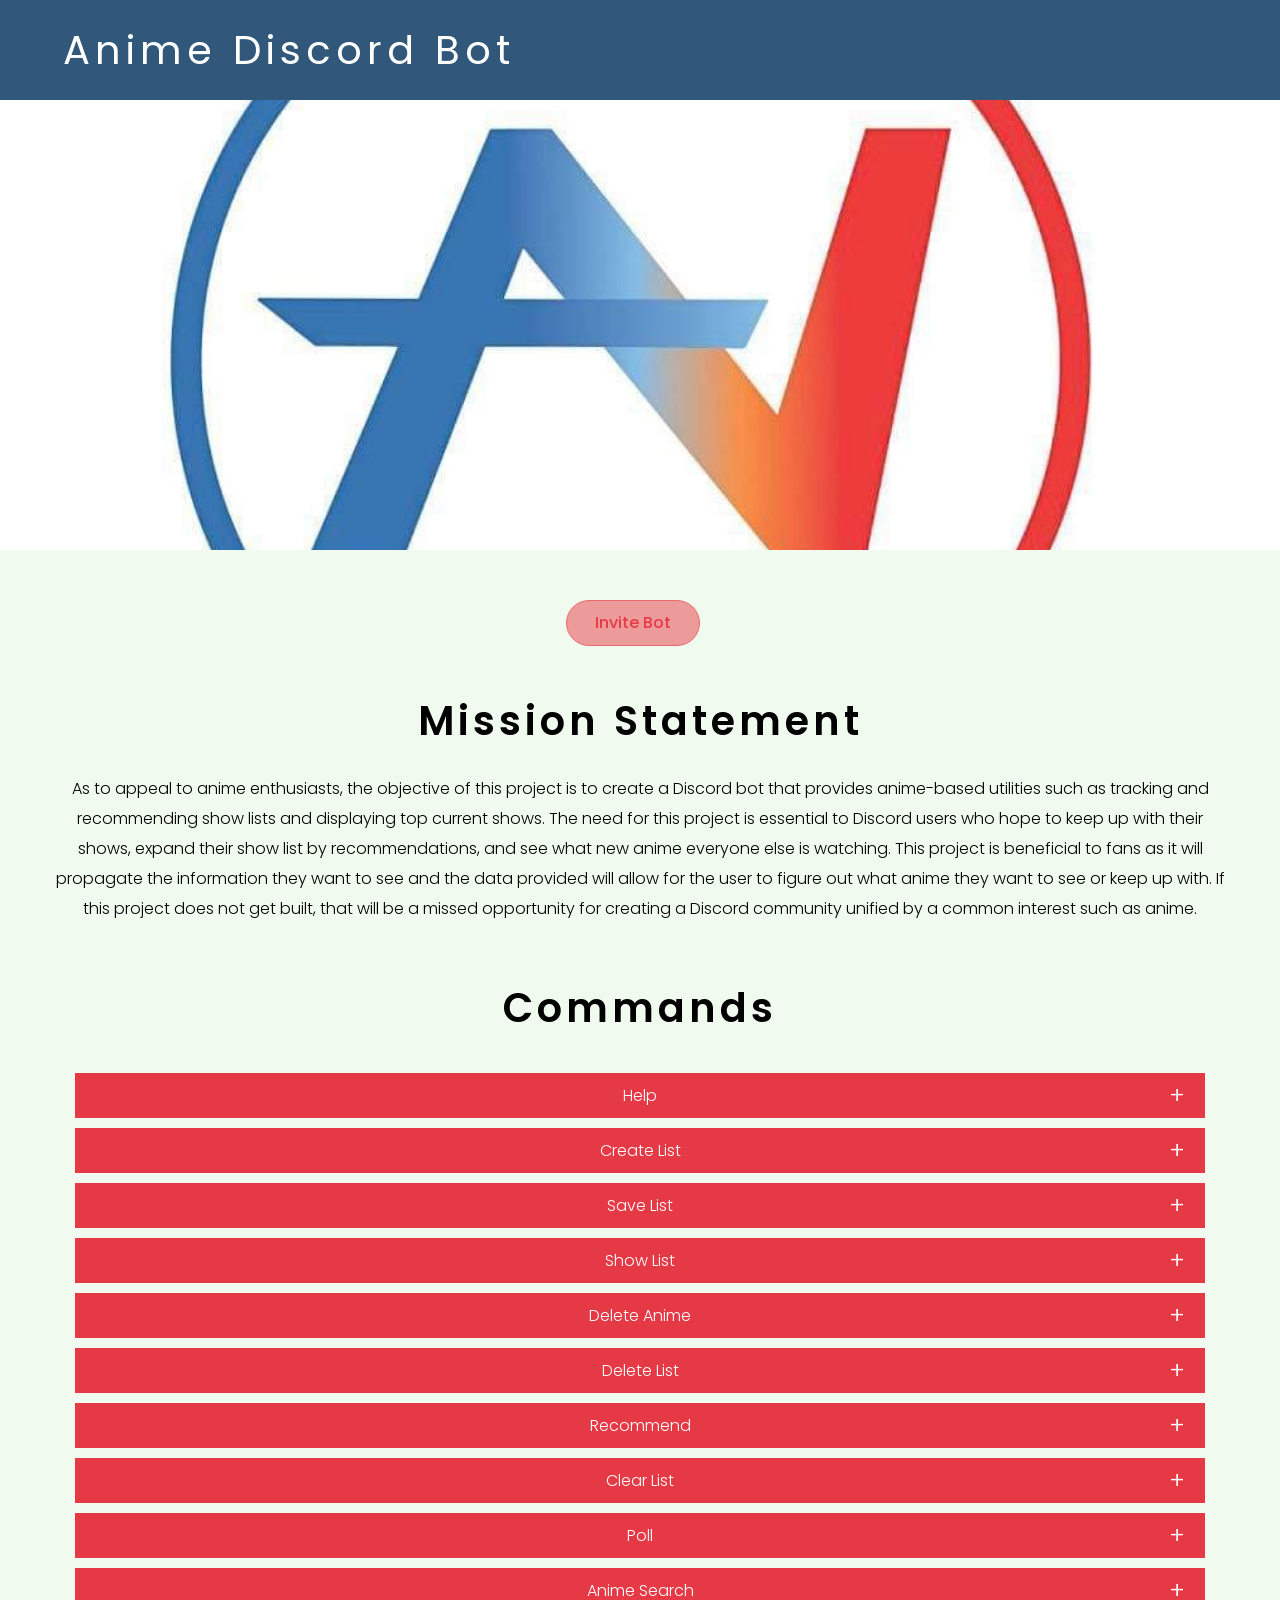
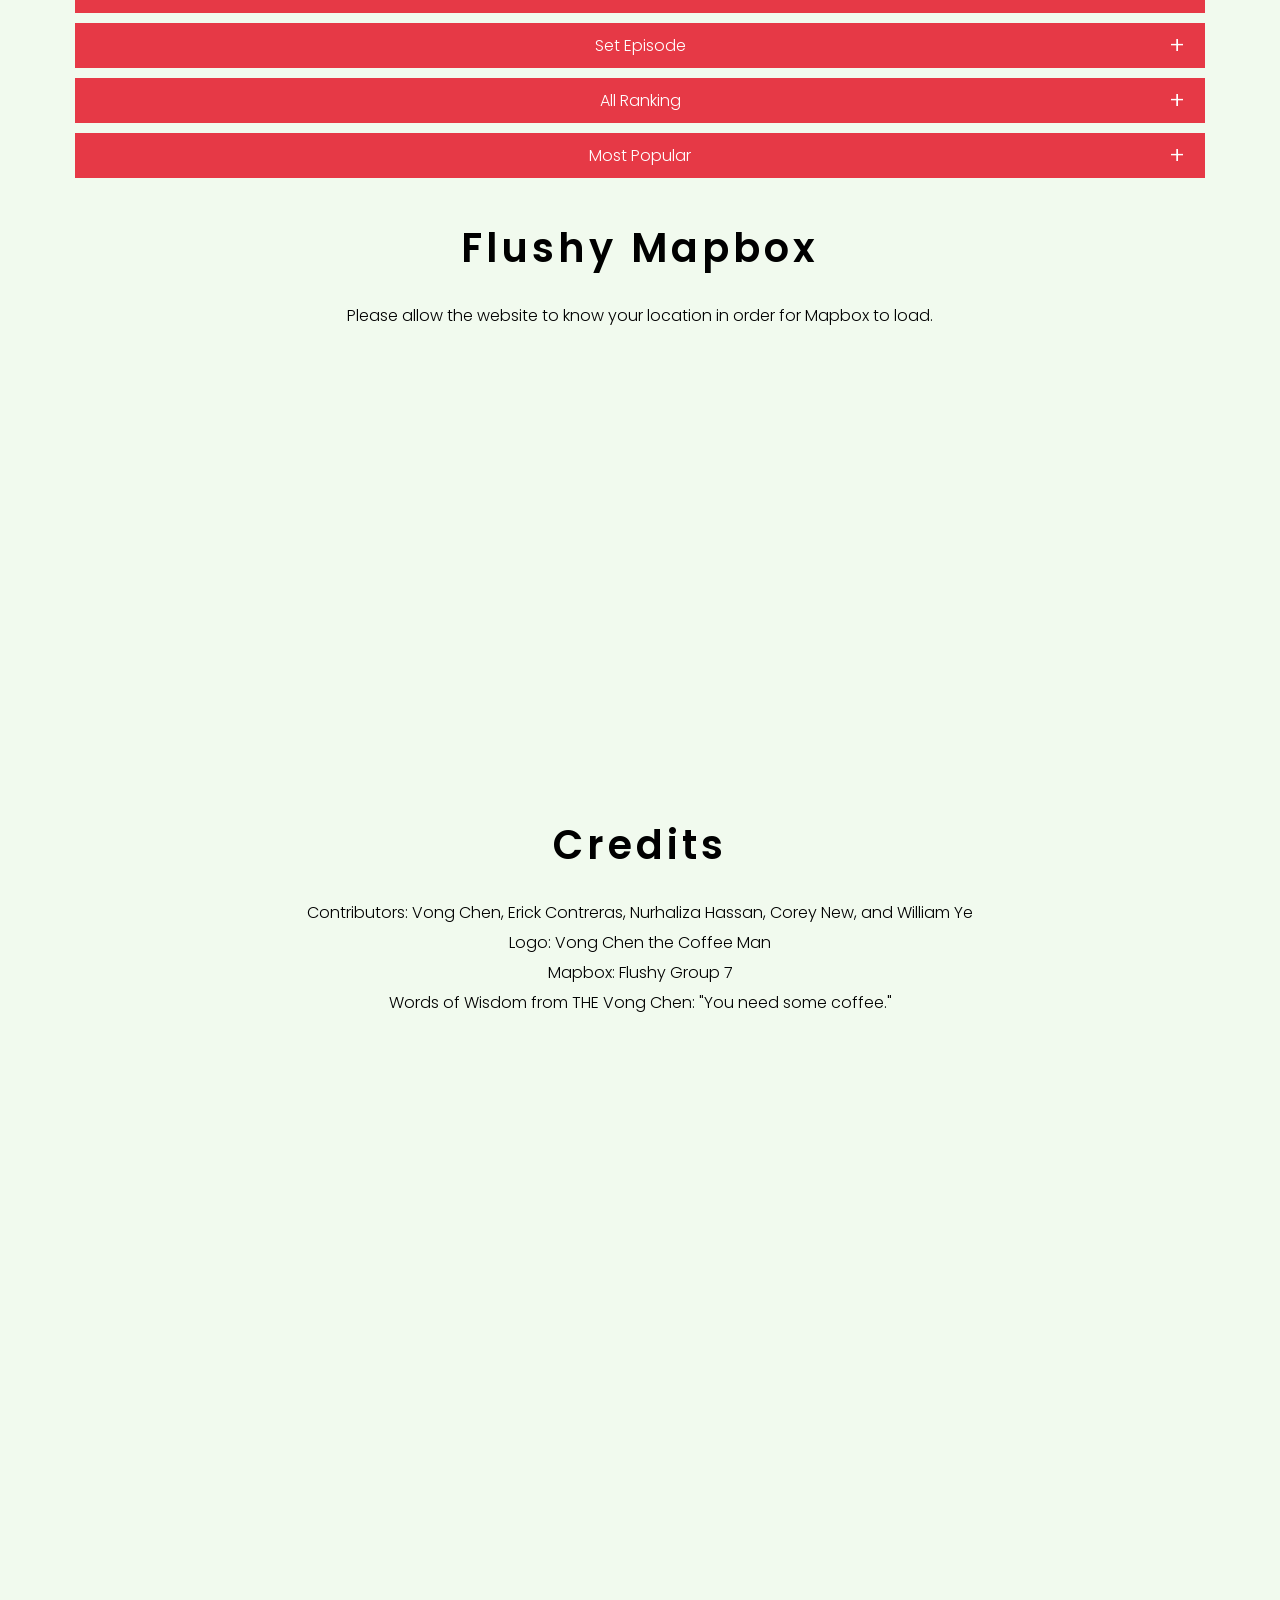
==== commit 77469f67: "added flushy mapbox" ====
--- a/Website/index.html
+++ b/Website/index.html
@@ -7,6 +7,14 @@
         <title> Anime Discord Bot </title>
         <link rel="stylesheet" href="css/font-awesome.css">
         <link rel="stylesheet" href="style.css">
+        <link href='https://api.mapbox.com/mapbox-gl-js/v2.8.0/mapbox-gl.css' rel='stylesheet' />
+        <link rel="stylesheet" href="https://api.mapbox.com/mapbox-gl-js/plugins/mapbox-gl-directions/v4.1.0/mapbox-gl-directions.css" type="text/css">	
+        <link rel="stylesheet" href="https://api.mapbox.com/mapbox-gl-js/plugins/mapbox-gl-geocoder/v5.0.0/mapbox-gl-geocoder.css" type="text/css">
+
+        
+        <script src='https://api.mapbox.com/mapbox-gl-js/v2.8.0/mapbox-gl.js'></script>
+        <script src="https://api.mapbox.com/mapbox-gl-js/plugins/mapbox-gl-geocoder/v5.0.0/mapbox-gl-geocoder.min.js"></script>
+        <script src="https://api.mapbox.com/mapbox-gl-js/plugins/mapbox-gl-directions/v4.1.0/mapbox-gl-directions.js"></script>
     </head>
     <body>
         <!-- Heading Area  -->
@@ -136,10 +144,16 @@
                             </div>
                         </div>
                     </div>
+
+                    <h2> Flushy Mapbox </h2>
+                    <p> Please allow the website to know your location in order for Mapbox to load. </p>
+                    <div id="geocoder"></div>
+                    <div id='map'></div>
+
                     <h2> Credits </h2>
                     <p> Contributors: Vong Chen, Erick Contreras, Nurhaliza Hassan,
                         Corey New, and William Ye <br> Logo: Vong Chen the Coffee Man 
-                        <br> Words of Wisdom from THE Vong Chen: "You need some coffee."
+                        <br> Mapbox: Flushy Group 7 <br> Words of Wisdom from THE Vong Chen: "You need some coffee."
                     </p>
             </div>
         </div>
--- a/Website/style.css
+++ b/Website/style.css
@@ -215,4 +215,37 @@
     
 }
 
-
+#map {
+    height: 45vh;
+    width: 100w;
+}
+
+.marker {
+    background-image: url('images/Flushy-Marker.png');
+    background-size: cover;
+    width: 50px;
+    height: 50px;
+    border-radius: 50%;
+    cursor: pointer;
+}
+
+.mapboxgl-popup {
+    max-width: 200px;
+}
+
+.mapboxgl-popup-content {
+    text-align: center;
+    font-family: 'Open Sans', sans-serif;
+}
+
+#geocoder {
+        margin-bottom: 25px;
+        position: relative;
+        top: 10px;
+        left: 600px;
+        width: 600w;
+    }
+
+.mapboxgl-ctrl-geocoder {
+    min-width: 100%;
+    }
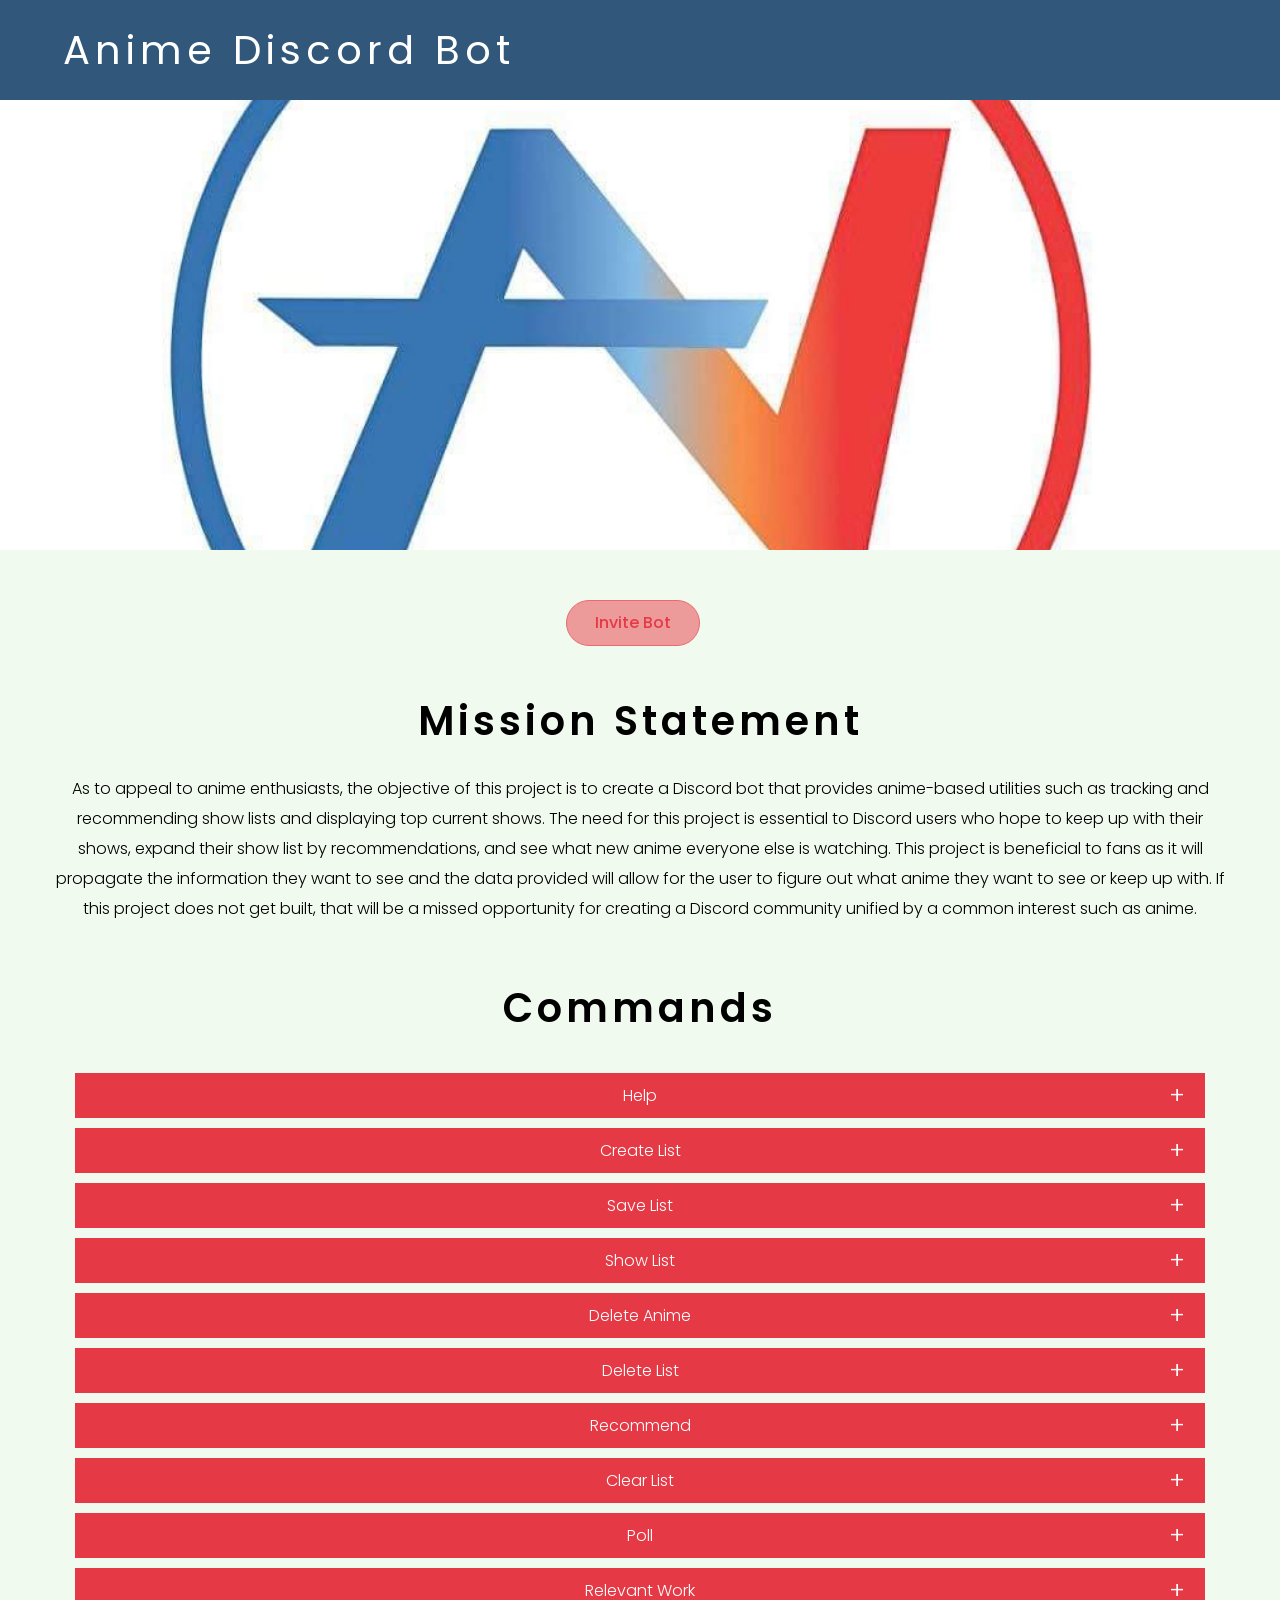
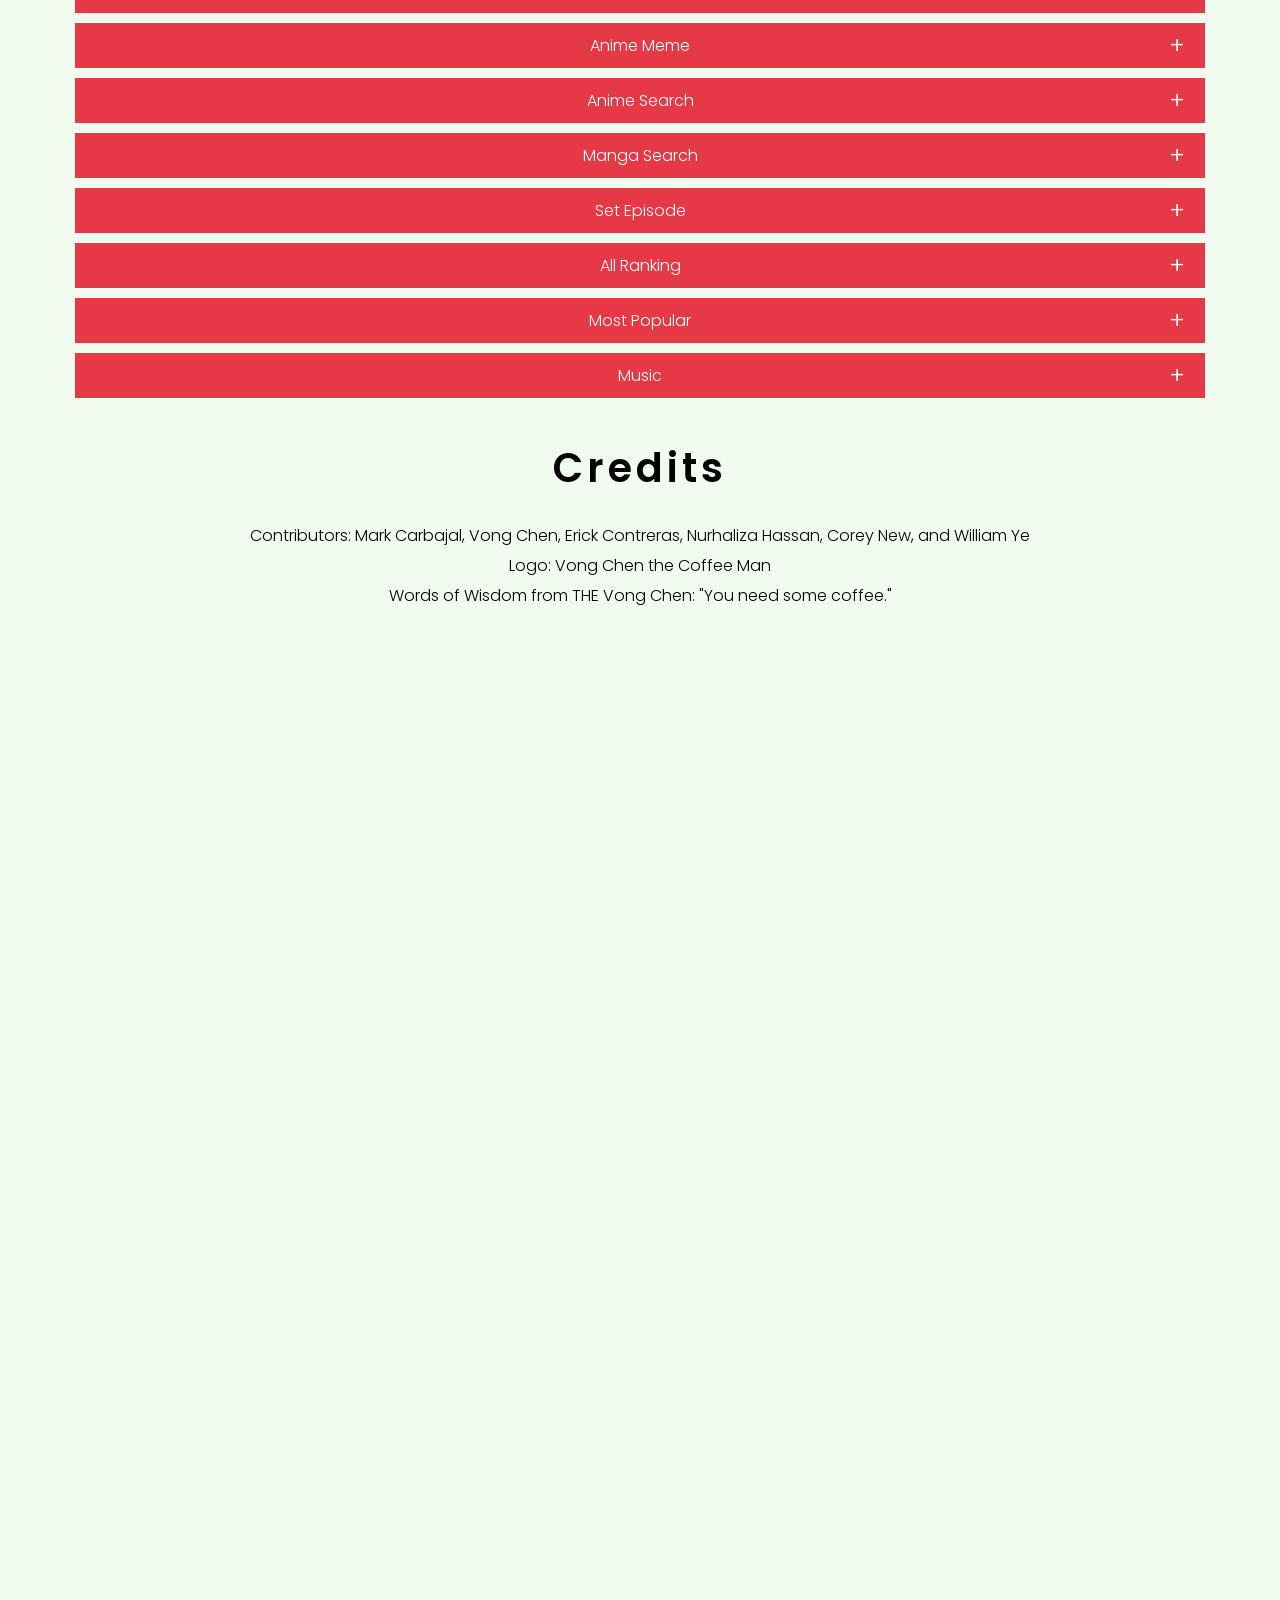
==== commit e58a463c: "added descriptions of new commands" ====
--- a/Website/index.html
+++ b/Website/index.html
@@ -7,14 +7,6 @@
         <title> Anime Discord Bot </title>
         <link rel="stylesheet" href="css/font-awesome.css">
         <link rel="stylesheet" href="style.css">
-        <link href='https://api.mapbox.com/mapbox-gl-js/v2.8.0/mapbox-gl.css' rel='stylesheet' />
-        <link rel="stylesheet" href="https://api.mapbox.com/mapbox-gl-js/plugins/mapbox-gl-directions/v4.1.0/mapbox-gl-directions.css" type="text/css">	
-        <link rel="stylesheet" href="https://api.mapbox.com/mapbox-gl-js/plugins/mapbox-gl-geocoder/v5.0.0/mapbox-gl-geocoder.css" type="text/css">
-
-        
-        <script src='https://api.mapbox.com/mapbox-gl-js/v2.8.0/mapbox-gl.js'></script>
-        <script src="https://api.mapbox.com/mapbox-gl-js/plugins/mapbox-gl-geocoder/v5.0.0/mapbox-gl-geocoder.min.js"></script>
-        <script src="https://api.mapbox.com/mapbox-gl-js/plugins/mapbox-gl-directions/v4.1.0/mapbox-gl-directions.js"></script>
     </head>
     <body>
         <!-- Heading Area  -->
@@ -116,9 +108,30 @@
                             </div>
                         </div>
                         <div class="content-box">
+                            <div class="label"> Relevant Work </div>
+                            <div class="content">
+                                <p> A command that displays all related work to an anime.
+                                </p>
+                            </div>
+                        </div>
+                        <div class="content-box">
+                            <div class="label"> Anime Meme </div>
+                            <div class="content">
+                                <p> A command that displays a random meme from Reddit.
+                                </p>
+                            </div>
+                        </div>
+                        <div class="content-box">
                             <div class="label"> Anime Search </div>
                             <div class="content">
-                                <p> A command that shows the user they have searched and will prompt a photo and description of the anime.
+                                <p> A command that shows the user the anime they have searched and will prompt an overview of the anime.
+                                </p>
+                            </div>
+                        </div>
+                        <div class="content-box">
+                            <div class="label"> Manga Search </div>
+                            <div class="content">
+                                <p> A command that shows the user the manga they have searched and will prompt an overview of the manga.
                                 </p>
                             </div>
                         </div>
@@ -143,17 +156,26 @@
                                 </p>
                             </div>
                         </div>
+                        <div class="content-box">
+                            <div class="label"> Music </div>
+                            <div class="content">
+                                <p> For this command, there are multiple commands that the user may use to their own liking. 
+                                    The commands are Add, Play, Stop, Resume, Queue, Remove, View, and Skip.
+                                    <br> &bull; The Add command enables the user to add a song they prefer by adding a link of that song. 
+                                    <br> &bull; The Play command enables the user to play a song that they had added to their queue.
+                                    <br> &bull; The Stop command enables the user to pause a song that they were listening to.
+                                    <br> &bull; The Resume command enables the user to play a song again that they had paused.
+                                    <br> &bull; The View command enables the user to view the song currently playing.
+                                    <br> &bull; The Skip command enables the user to skip a song. However, for this command a poll will 
+                                    be presented and users will be asked to vote on whether they would like to skip or continue listening to the song playing.
+                                </p>
+                            </div>
+                        </div>
                     </div>
-
-                    <h2> Flushy Mapbox </h2>
-                    <p> Please allow the website to know your location in order for Mapbox to load. </p>
-                    <div id="geocoder"></div>
-                    <div id='map'></div>
-
                     <h2> Credits </h2>
-                    <p> Contributors: Vong Chen, Erick Contreras, Nurhaliza Hassan,
+                    <p> Contributors: Mark Carbajal, Vong Chen, Erick Contreras, Nurhaliza Hassan,
                         Corey New, and William Ye <br> Logo: Vong Chen the Coffee Man 
-                        <br> Mapbox: Flushy Group 7 <br> Words of Wisdom from THE Vong Chen: "You need some coffee."
+                        <br> Words of Wisdom from THE Vong Chen: "You need some coffee."
                     </p>
             </div>
         </div>
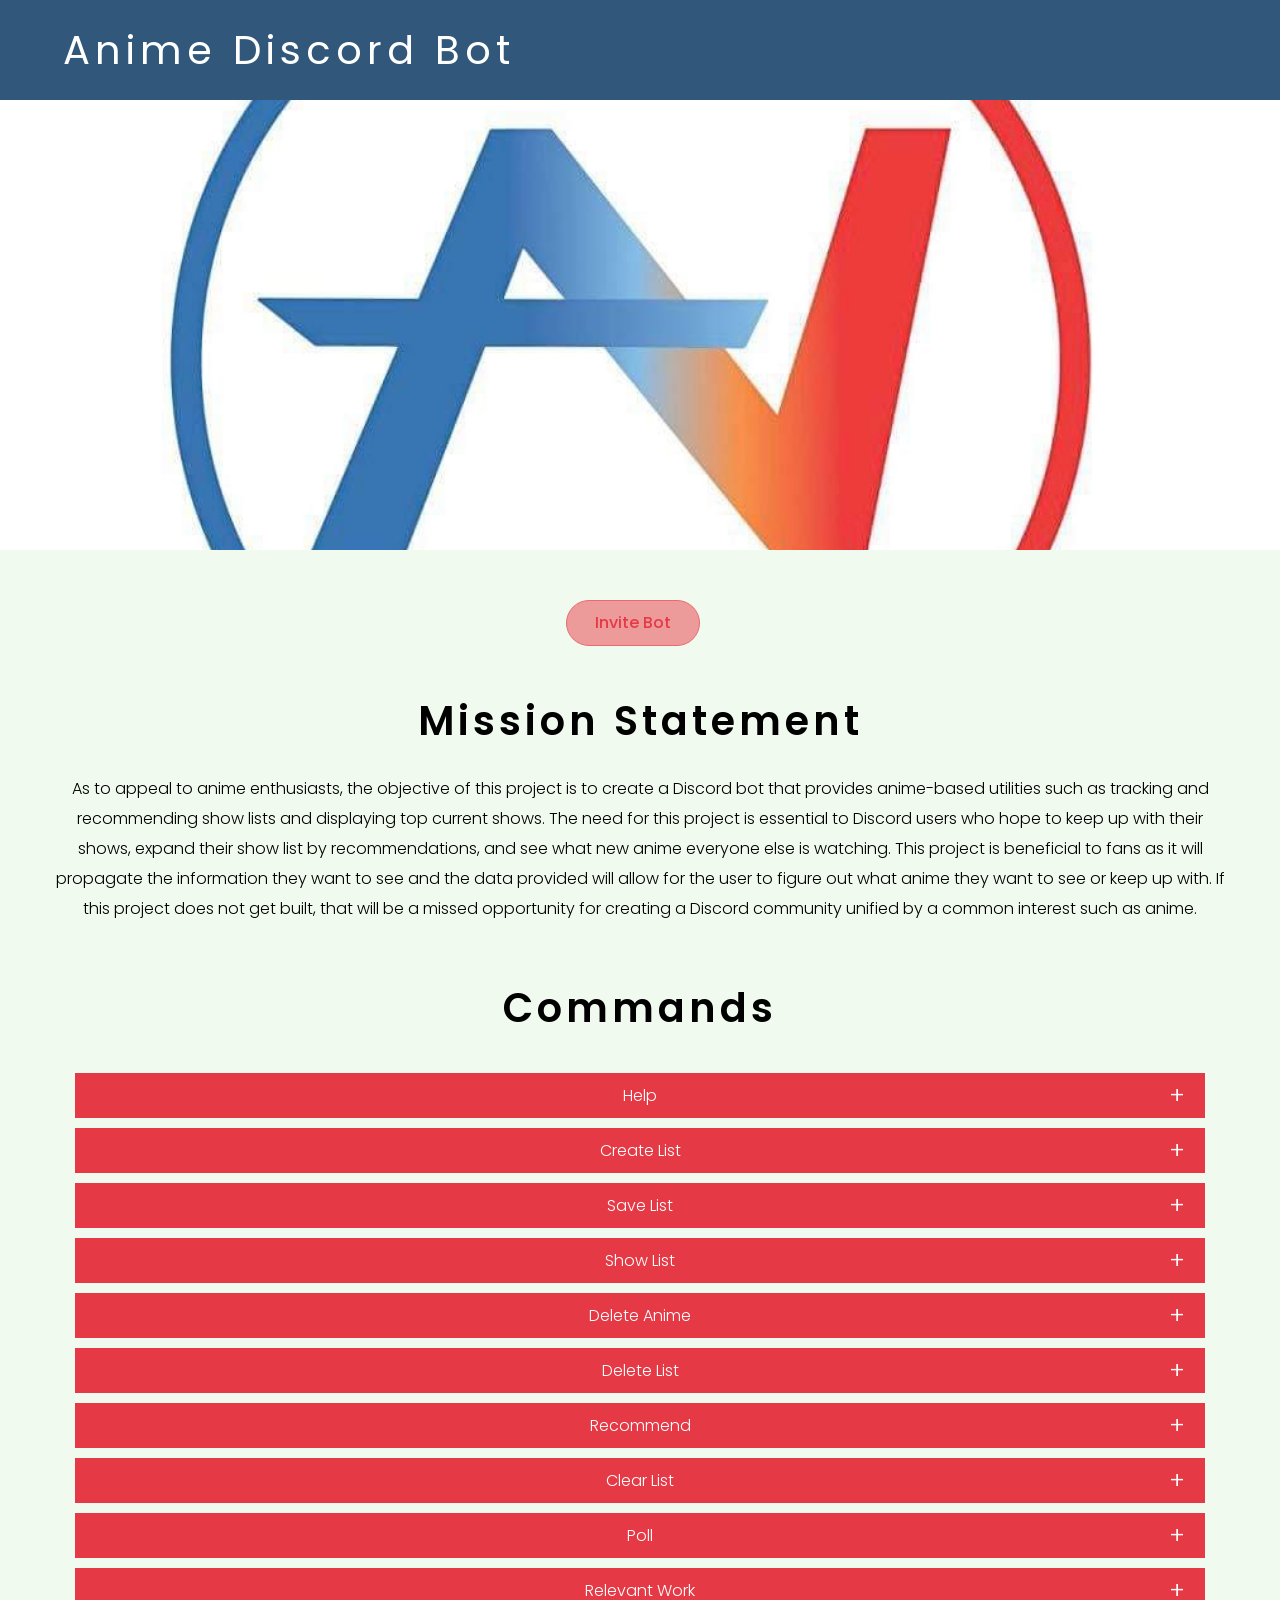
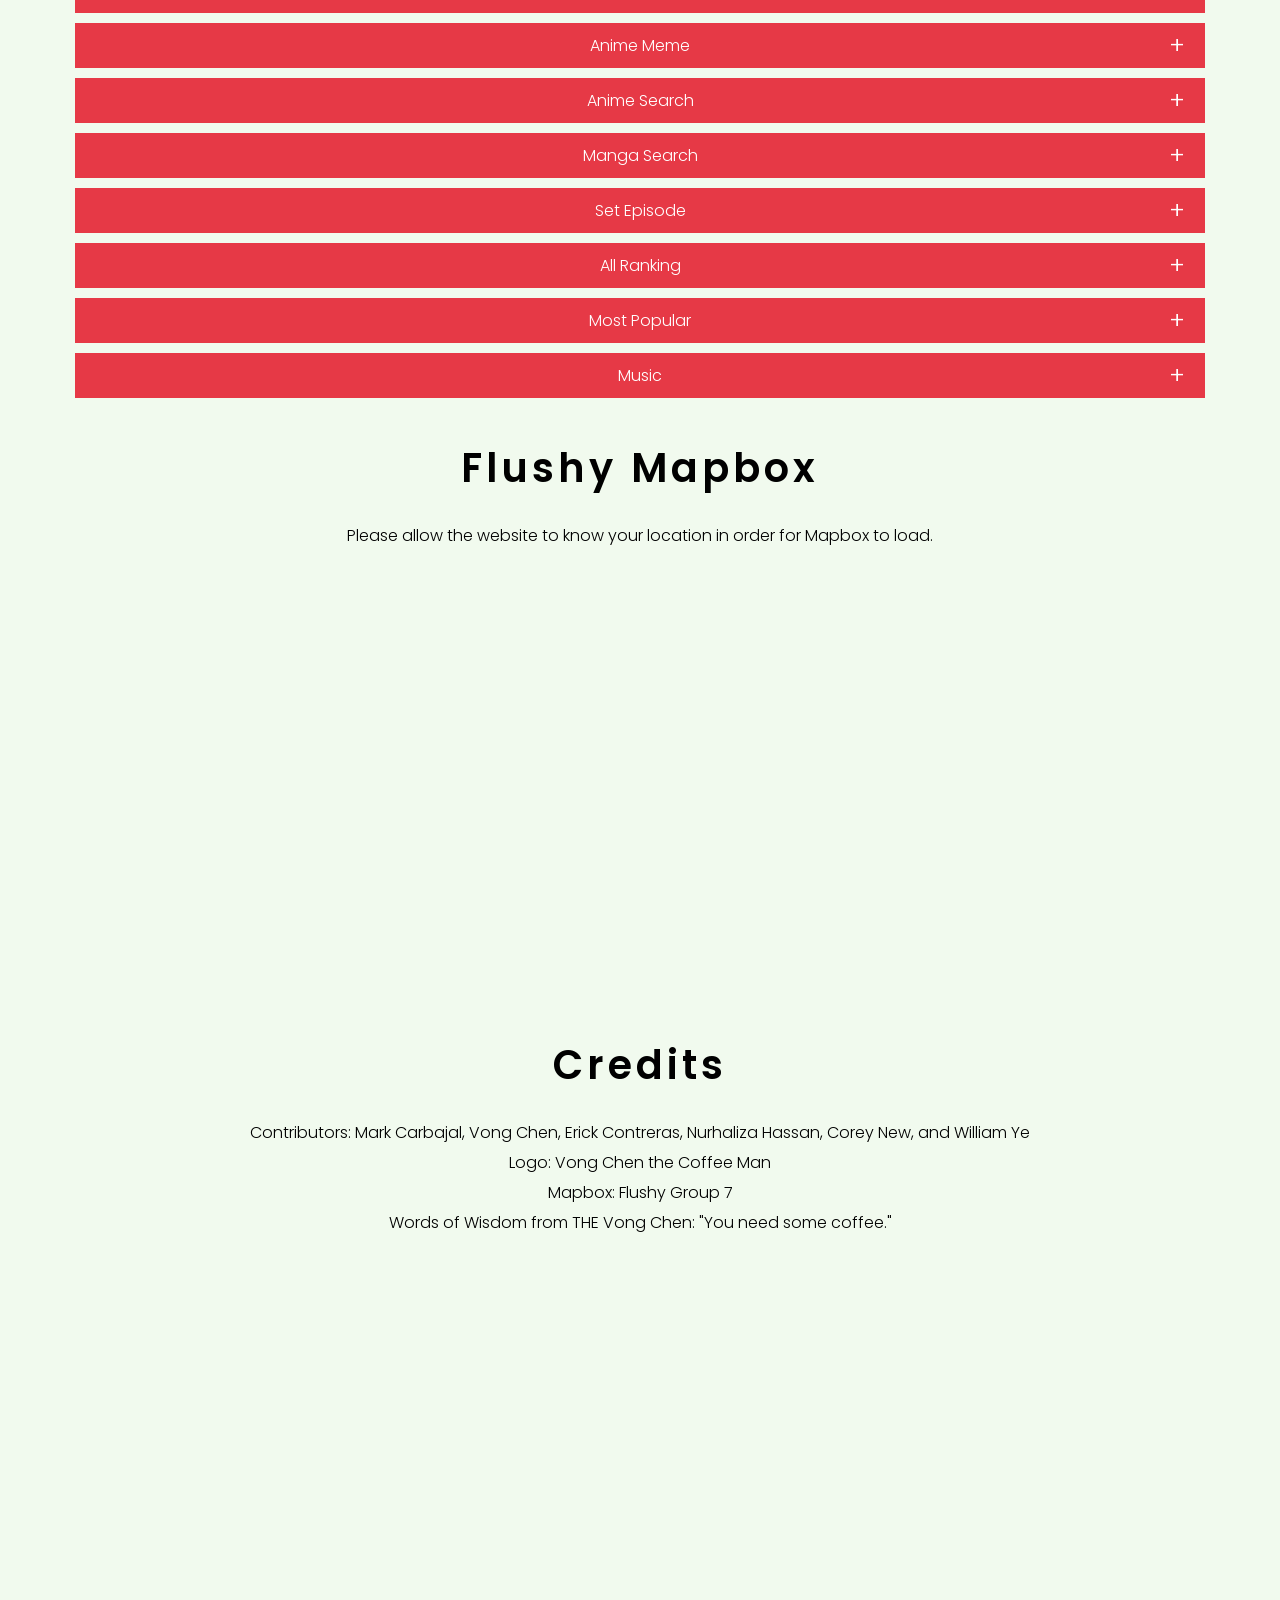
==== commit aed60405: "Merge pull request #44 from Cerick826/nurhaliza added descriptions of new commands" ====
--- a/Website/index.html
+++ b/Website/index.html
@@ -7,6 +7,14 @@
         <title> Anime Discord Bot </title>
         <link rel="stylesheet" href="css/font-awesome.css">
         <link rel="stylesheet" href="style.css">
+        <link href='https://api.mapbox.com/mapbox-gl-js/v2.8.0/mapbox-gl.css' rel='stylesheet' />
+        <link rel="stylesheet" href="https://api.mapbox.com/mapbox-gl-js/plugins/mapbox-gl-directions/v4.1.0/mapbox-gl-directions.css" type="text/css">	
+        <link rel="stylesheet" href="https://api.mapbox.com/mapbox-gl-js/plugins/mapbox-gl-geocoder/v5.0.0/mapbox-gl-geocoder.css" type="text/css">
+
+        
+        <script src='https://api.mapbox.com/mapbox-gl-js/v2.8.0/mapbox-gl.js'></script>
+        <script src="https://api.mapbox.com/mapbox-gl-js/plugins/mapbox-gl-geocoder/v5.0.0/mapbox-gl-geocoder.min.js"></script>
+        <script src="https://api.mapbox.com/mapbox-gl-js/plugins/mapbox-gl-directions/v4.1.0/mapbox-gl-directions.js"></script>
     </head>
     <body>
         <!-- Heading Area  -->
@@ -172,10 +180,16 @@
                             </div>
                         </div>
                     </div>
+
+                    <h2> Flushy Mapbox </h2>
+                    <p> Please allow the website to know your location in order for Mapbox to load. </p>
+                    <div id="geocoder"></div>
+                    <div id='map'></div>
+
                     <h2> Credits </h2>
                     <p> Contributors: Mark Carbajal, Vong Chen, Erick Contreras, Nurhaliza Hassan,
                         Corey New, and William Ye <br> Logo: Vong Chen the Coffee Man 
-                        <br> Words of Wisdom from THE Vong Chen: "You need some coffee."
+                        <br> Mapbox: Flushy Group 7 <br> Words of Wisdom from THE Vong Chen: "You need some coffee."
                     </p>
             </div>
         </div>
